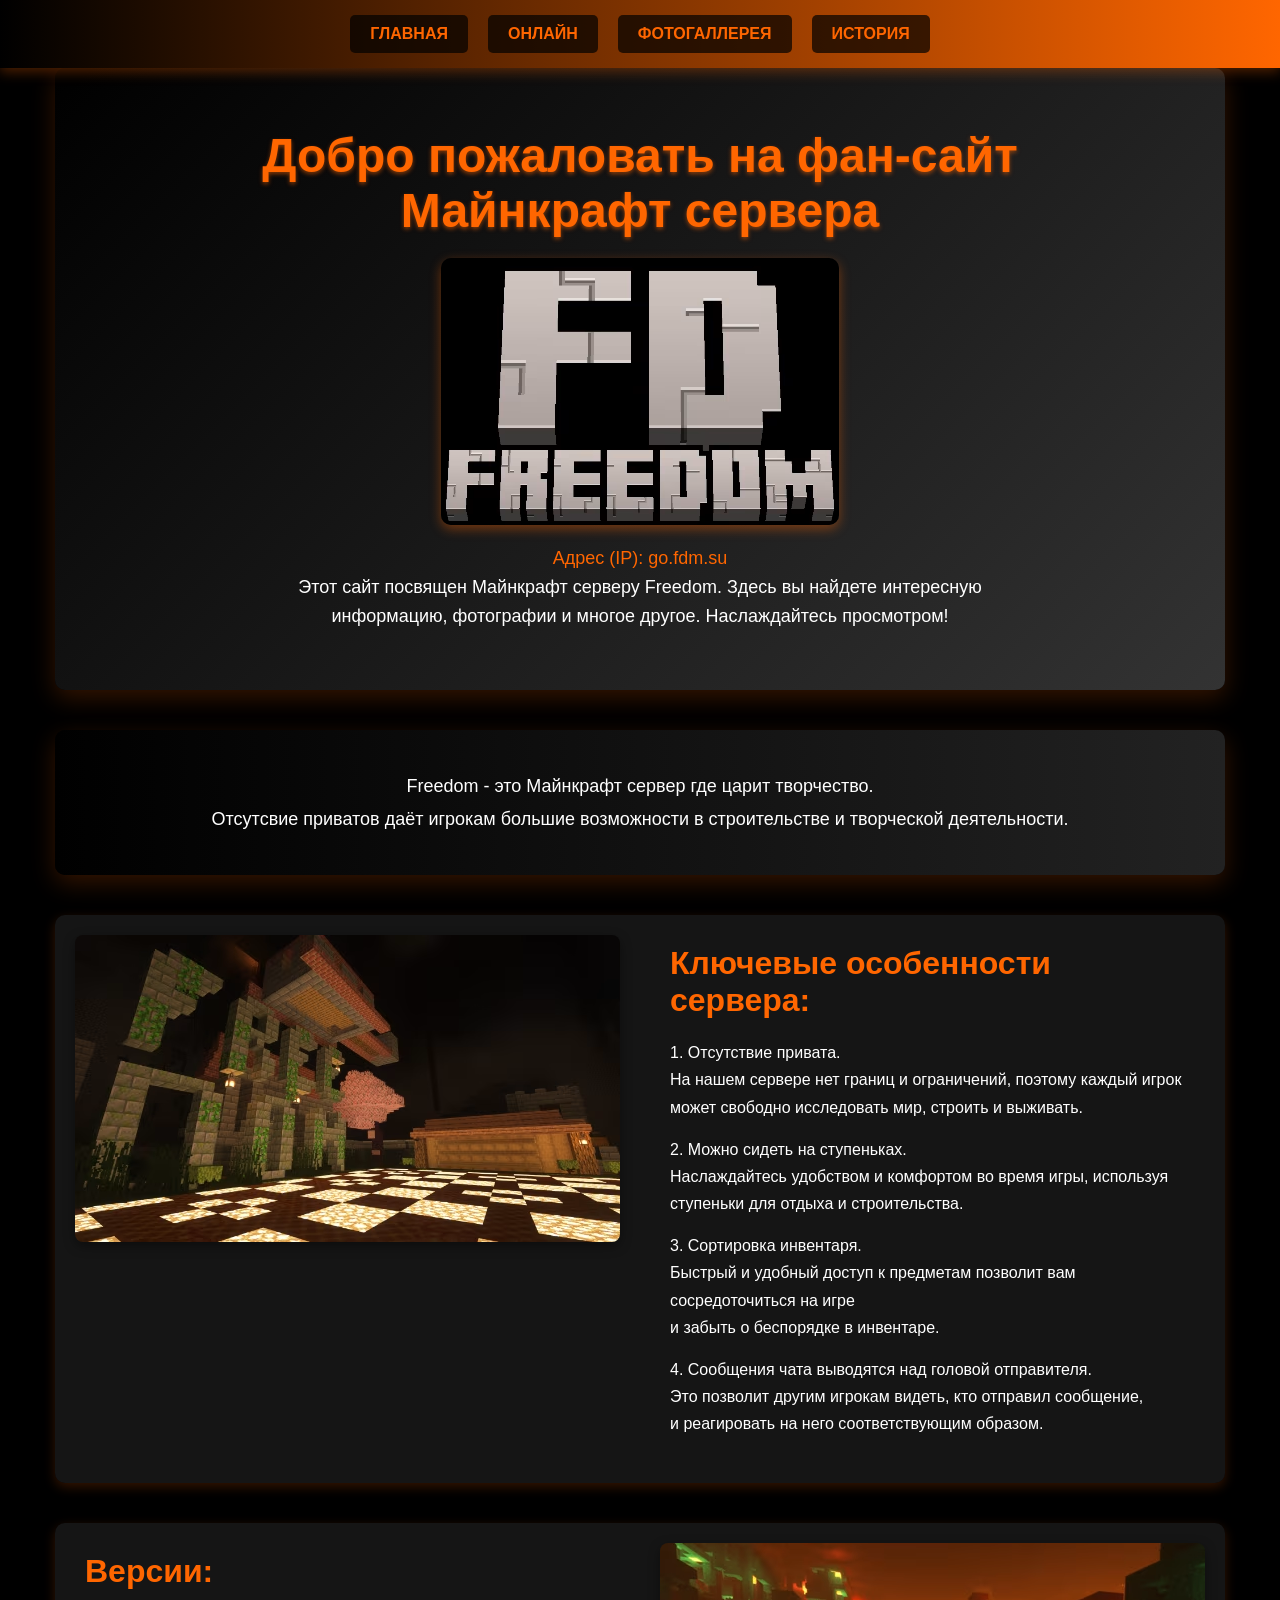
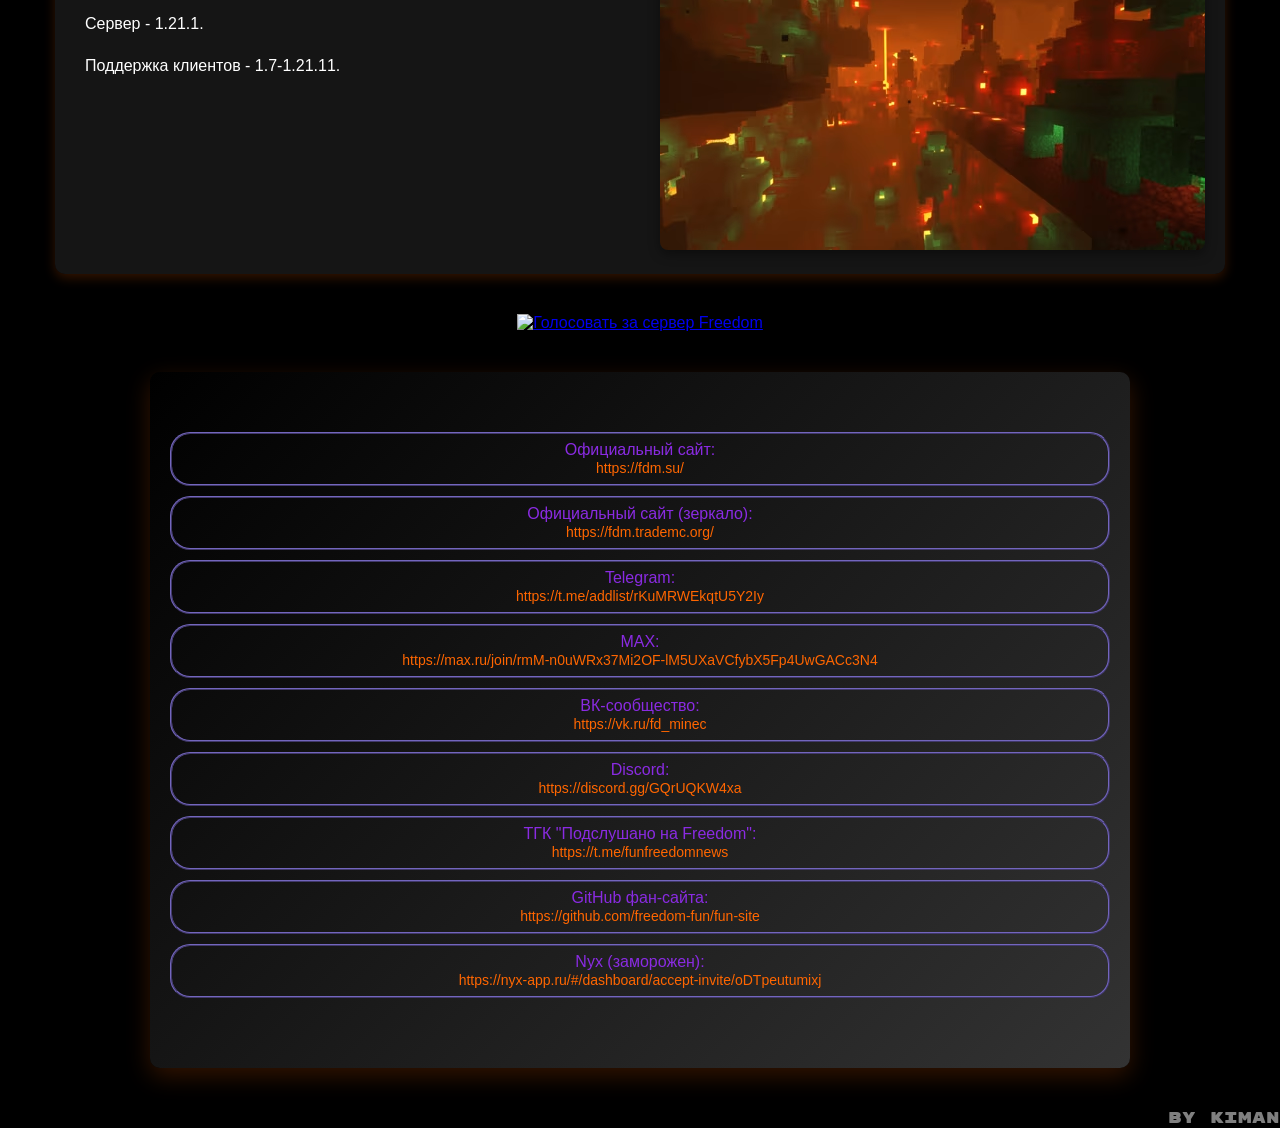
==== index.html @ aa89251a "stash - Устранение задержки загрузки ресурсов для улучшения LCP." ====
<!DOCTYPE html>
<html lang="ru">
<head>
    <meta charset="UTF-8">
    <meta name="viewport" content="width=device-width, initial-scale=1.0">
    <title>Главная</title>
    <link rel="icon" href="photo.ico" type="image/x-icon" width="144" height="256">
    <link rel="preload" href="css/main.css" as="style" onload="this.rel = 'stylesheet'">
    <style>
        * {
            margin: 0;
            padding: 0;
            box-sizing: border-box;
            font-family: 'Arial', sans-serif;
        }
        body {
            background-color: #000;
            color: #fff;
            -ms-user-select: none; 
            -moz-user-select: none; 
            -webkit-user-select: none; 
            user-select: none; 
        }
        .navbar {
            background: linear-gradient(90deg, #000, #ff6600);
            padding: 15px 0;
            position: sticky;
            top: 0;
            z-index: 100;
            box-shadow: 0 4px 12px rgba(255, 102, 0, 0.3);
        }
        .nav-container {
            display: flex;
            justify-content: center;
            max-width: 1200px;
            margin: 0 auto;
            text-decoration: none;
            flex-wrap: wrap;
        }
        .nav-btn {
            background: rgba(0, 0, 0, 0.7);
            color: #ff6600;
            border: none;
            padding: 10px 15px;
            margin: 5px;
            cursor: pointer;
            font-size: 16px;
            font-weight: bold;
            border-radius: 5px;
            transition: all 0.3s ease;
            text-transform: uppercase;
            text-decoration: none;
        }
        .nav-btn:hover {
            background: #ff6600;
            color: #000;
            transform: translateY(-3px);
            box-shadow: 0 6px 12px rgba(255, 102, 0, 0.4);
            text-decoration: none;
        }
        .hero {
            text-align: center;
            padding: 30px 15px;
            background: linear-gradient(135deg, #000, #333);
            margin-bottom: 20px;
            border-radius: 10px;
            box-shadow: 0 8px 24px rgba(255, 102, 0, 0.2);
        }
        .hero h1 {
            font-size: 28px;
            margin-bottom: 15px;
            color: #ff6600;
            text-shadow: 0 2px 4px rgba(255, 102, 0, 0.5);
        }
        .hero img {
            max-width: 100%;
            height: auto;
            border-radius: 10px;
            margin-bottom: 15px;
            box-shadow: 0 4px 12px rgba(255, 102, 0, 0.4);
        }
        .hero p {
            font-size: 16px;
            max-width: 800px;
            margin: 0 auto;
            line-height: 1.5;
        }
        .content-block {
            display: grid;
            margin: 20px 0;
            background: rgba(30, 30, 30, 0.7);
            border-radius: 10px;
            overflow: hidden;
            box-shadow: 0 4px 12px rgba(255, 102, 0, 0.2);
            transition: transform 0.3s ease;
        }
        .content-block:hover {
            transform: translateY(-5px);
        }
        .text-block {
            padding: 20px;
            order: 1;
        }
        .text-block h2 {
            font-size: 24px;
            margin-bottom: 15px;
            color: #ff6600;
        }
        .text-block p {
            font-size: 14px;
            line-height: 1.6;
            margin-bottom: 10px;
        }
        .image-block {
            padding: 15px;
            order: 2;
        }
        .image-block img {
            width: 100%;
            height: auto;
            border-radius: 8px;
            box-shadow: 0 4px 12px rgba(0, 0, 0, 0.4);
        }
        .full-text {
            background: linear-gradient(90deg, #000, #222);
            padding: 20px;
            margin: 20px 0;
            border-radius: 10px;
            box-shadow: 0 8px 24px rgba(255, 102, 0, 0.2);
        }
        .full-text p {
            font-size: 16px;
            line-height: 1.6;
            text-align: center;
            max-width: 900px;
            margin: 0 auto;
        }
        .container {
            max-width: 1200px;
            margin: 0 auto;
            padding: 0 15px;
        }
        .footer {
            text-align: center;
            padding: 30px 15px;
            background: linear-gradient(135deg, #000, #333);
            margin: 20px 15px;
            border-radius: 10px;
            box-shadow: 0 8px 24px rgba(255, 102, 0, 0.2);
        }
        .ssilka {
            text-decoration: none;
            color: #ff6600;
            font-size: 14px;
            word-break: break-all;
        }
        .footer p {
            color: #ff6600;
            margin-bottom: 10px;
        }
        .sig {
            color: #ff6600;
            margin-bottom: 15px;
            font-size: 24px;
            -ms-user-select: all; 
            -moz-user-select: all; 
            -webkit-user-select: all; 
            user-select: all; 
        }
        .vote-buttons {
            display: flex;
            flex-direction: column;
            align-items: center;
            margin-bottom: 20px;
        }
        .vote-buttons a {
            margin: 10px 0;
        }

        /* Десктопные стили */
        @media (min-width: 768px) {
            .nav-container {
                flex-wrap: nowrap;
            }
            .nav-btn {
                padding: 10px 20px;
                margin: 0 10px;
            }
            .hero {
                padding: 60px 20px;
                margin-bottom: 40px;
            }
            .hero h1 {
                font-size: 48px;
                margin-bottom: 20px;
            }
            .hero p {
                font-size: 18px;
                line-height: 1.6;
            }
            .content-block {
                grid-template-columns: repeat(2, 1fr);
                margin: 40px 0;
            }
            .text-block {
                padding: 30px;
                order: 0;
            }
            .text-block h2 {
                font-size: 32px;
                margin-bottom: 20px;
            }
            .text-block p {
                font-size: 16px;
                line-height: 1.7;
                margin-bottom: 15px;
            }
            .image-block {
                padding: 20px;
                order: 0;
            }
            .full-text {
                padding: 40px;
                margin: 40px 0;
            }
            .full-text p {
                font-size: 18px;
                line-height: 1.8;
            }
            .footer {
                padding: 60px 20px;
                margin: 40px 150px;
            }
            .sig {
                font-size: 50px;
                margin-bottom: 25px;
            }
            .vote-buttons {
                flex-direction: row;
                justify-content: center;
            }
            .vote-buttons a {
                margin: 0 15px;
            } 
        }
        .silk {
            border: ridge, 2px,#7366bd;
            border-radius: 20px;
            padding: 7px
        }
        .meow {
            text-align: center;
            color: #8A2BE2;
        }
    </style>
</head>
<body>
    <div class="navbar">
        <div class="nav-container">
            <a href="index.html" class="nav-btn active">Главная</a>
            <a href="online.html" class="nav-btn">Онлайн</a>
            <a href="gallery.html" class="nav-btn">Фотогаллерея</a>
            </br><a href="history.html" class="nav-btn">История</a>
        </div>
    </div>

    <div class="container">
        <section class="hero">
            <h1>Добро пожаловать на фан-сайт <br>Майнкрафт сервера </h1>
            <img src="freedom.avif" alt="Главное изображение" height="267" width="398" fetchpriority="high">
            <p class="sig">Адрес (IP): go.fdm.su</p>
            <p>Этот сайт посвящен Майнкрафт серверу Freedom. Здесь вы найдете интересную информацию, фотографии и многое другое. Наслаждайтесь просмотром!</p>
        </section>

        <section class="full-text">
            <p>Freedom - это Майнкрафт сервер где царит творчество. <br>Отсутсвие приватов даёт игрокам большие возможности в строительстве и творческой деятельности.</p>
        </section>

        <div class="content-block">
            <div class="image-block">
                <img src="spawn.avif" height="500" width="450" alt="Изображение 1">
            </div>
            <div class="text-block">
                <h2>Ключевые особенности сервера:</h2>
                <p>1. Отсутствие привата.<br>На нашем сервере нет границ и ограничений, поэтому каждый игрок <br>может свободно исследовать мир, строить и выживать.</p>
                <p>2. Можно сидеть на ступеньках.<br> Наслаждайтесь удобством и комфортом во время игры, используя <br>ступеньки для отдыха и строительства.</p>
                <p>3. Сортировка инвентаря.<br> Быстрый и удобный доступ к предметам позволит вам сосредоточиться на игре <br> и забыть о беспорядке в инвентаре.</p>
                <p>4. Сообщения чата выводятся над головой отправителя. <br> Это позволит другим игрокам видеть, кто отправил сообщение,<br> и реагировать на него соответствующим образом.</p>
            </div>
        </div>

        <div class="content-block">
            <div class="text-block">
                <h2>Версии:</h2>
                <p>Сервер - 1.21.1.</p>
                <p>Поддержка клиентов - 1.7-1.21.11.</p>
            </div>
            <div class="image-block">
                <img src="ad.avif" height="500" width="450" alt="Изображение 2" fetchpriority="low">
            </div>
        </div>
    </div>
    
    <div class="vote-buttons">
        <a href="https://misterlauncher.org/vote/89695/" target="_blank">
            <img src="//misterlauncher.org/images/widgets/vote.png" alt="Голосовать за сервер Freedom" title="Голосовать за сервер Freedom" width="200" height="60" fetchpriority="low">
        </a>
    </div>
    
    <div class="footer">
        <p class="silk">
            <span class="meow">Официальный сайт:</span></br>
            <a href="https://fdm.su/" class="ssilka">https://fdm.su/</a>
        </p>
        <p class="silk">
            <span class="meow">Официальный сайт (зеркало):</span></br>
            <a href="https://fdm.trademc.org/" class="ssilka">https://fdm.trademc.org/</a>
        </p>
        <p class="silk">
            <span class="meow">Telegram:</span></br>
            <a href="https://t.me/addlist/rKuMRWEkqtU5Y2Iy" class="ssilka">https://t.me/addlist/rKuMRWEkqtU5Y2Iy</a>
        </p>
        <p class="silk">
            <span class="meow">MAX:</span></br>
            <a href="https://max.ru/join/rmM-n0uWRx37Mi2OF-lM5UXaVCfybX5Fp4UwGACc3N4" class="ssilka">https://max.ru/join/rmM-n0uWRx37Mi2OF-lM5UXaVCfybX5Fp4UwGACc3N4</a>
        </p>
        <p class="silk">
            <span class="meow">ВК-сообщество:</span></br>
            <a class="ssilka" href="https://vk.ru/fd_minec">https://vk.ru/fd_minec</a>
        </p>
        <p class="silk">
            <span class="meow">Discord:</span></br>
            <a href="https://discord.gg/GQrUQKW4xa" class="ssilka">https://discord.gg/GQrUQKW4xa</a>
        </p>
        <p class="silk">
            <span class="meow">ТГК "Подслушано на Freedom":</span></br>
           <a href="https://t.me/funfreedomnews" class="ssilka">https://t.me/funfreedomnews</a>
        </p>
        <p class="silk">
            <span class="meow">GitHub фан-сайта:</span></br>
            <a href="https://github.com/freedom-fun/fun-site" class="ssilka">https://github.com/freedom-fun/fun-site</a>
        </p>
        <p class="silk">
            <span class="meow">Nyx (заморожен):</span></br>
            <a href="https://nyx-app.ru/#/dashboard/accept-invite/oDTpeutumixj" class="ssilka">https://nyx-app.ru/#/dashboard/accept-invite/oDTpeutumixj</a>
        </p>
    </div>
    <p style="text-align: right; font-family: 'Rubik Mono One', monospace; color: grey">by kiman</p>
</body>
</html>
---- css/main.css ----
@font-face {
	font-family: 'Rubik Mono One';
	src: url(../fonts/RubikMonoOne-Regular.woff2);
	font-display: swap;
}
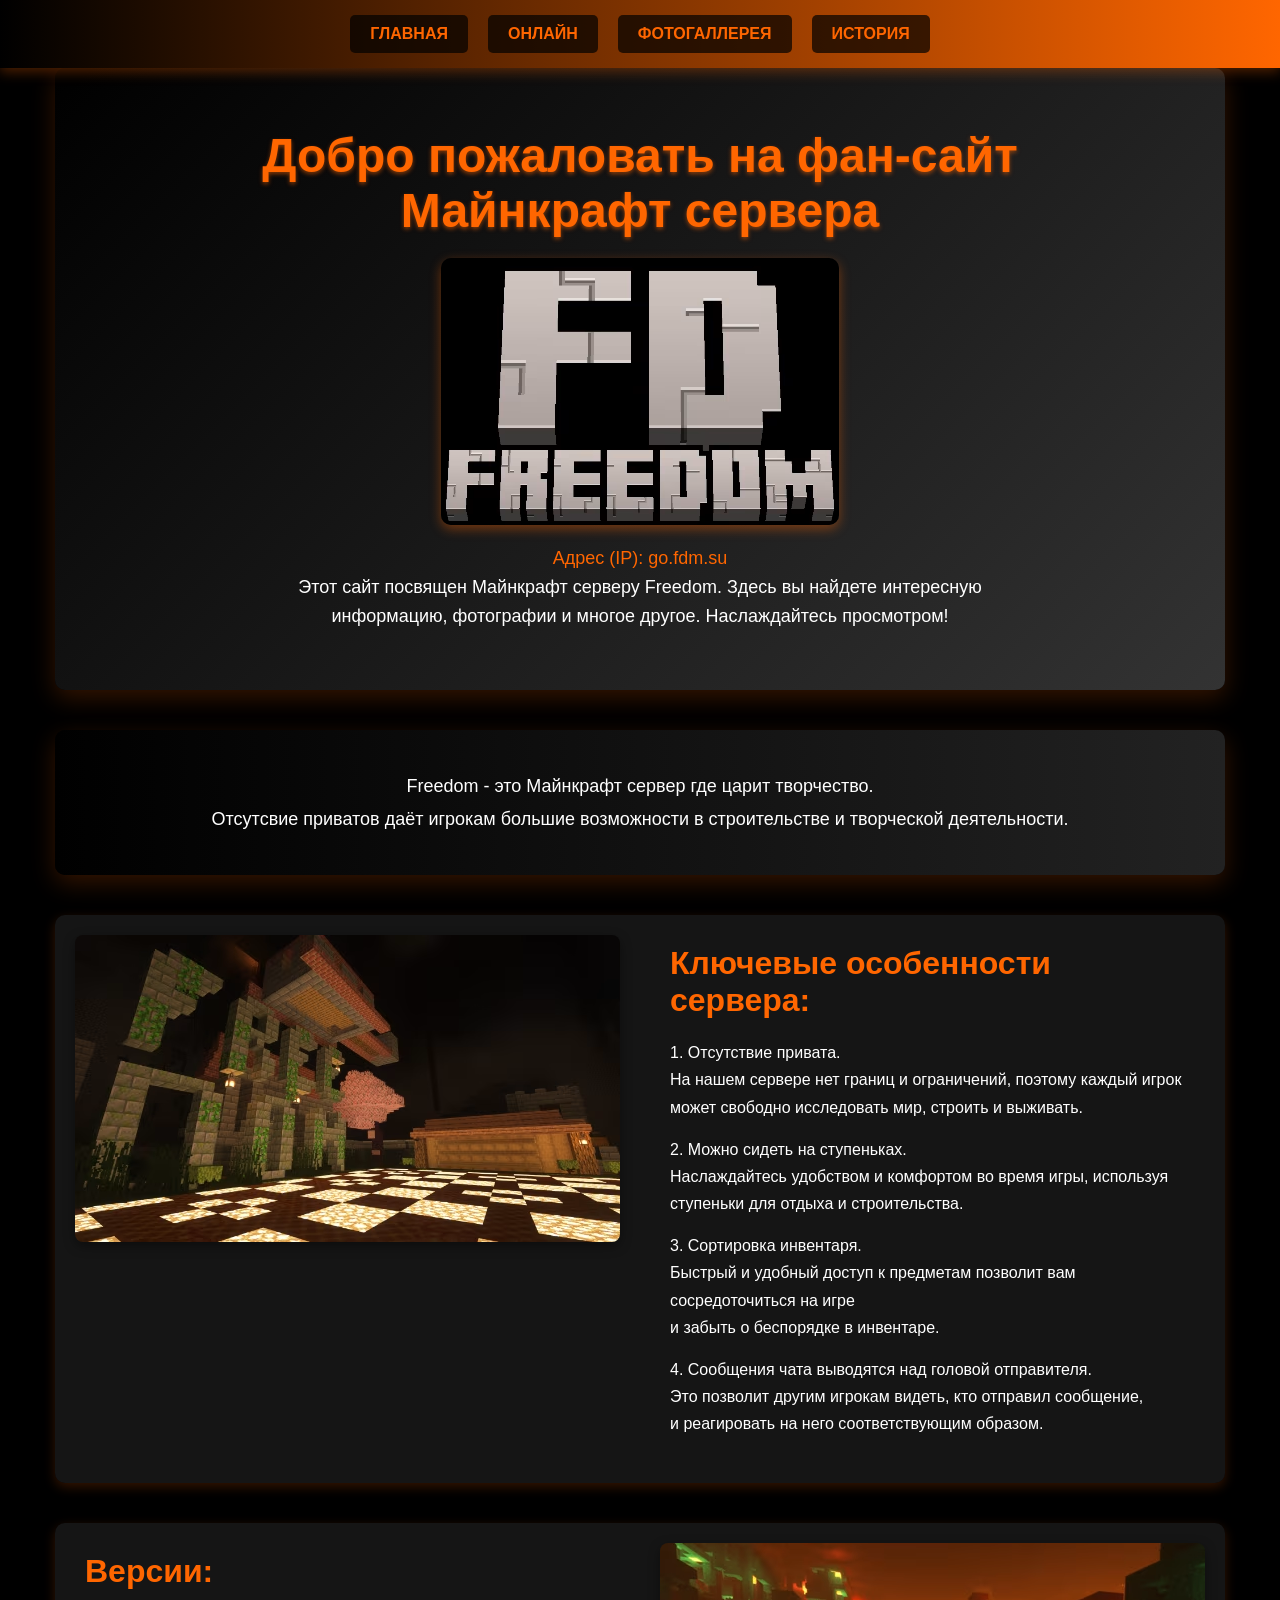
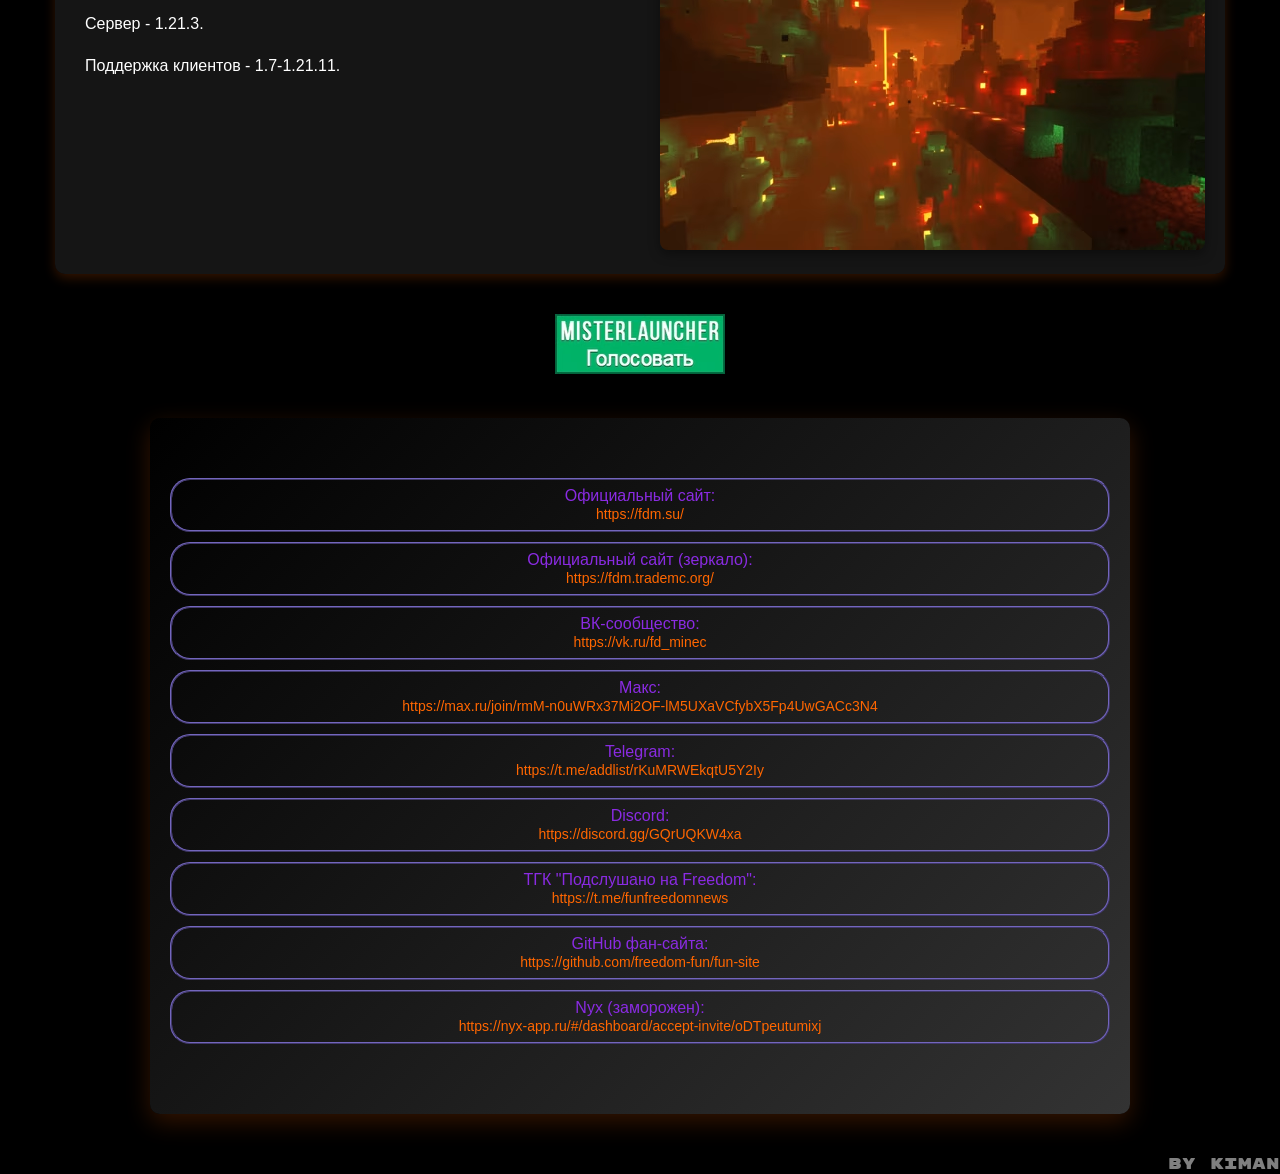
==== commit f2181cec: "stash - Оптимизация древа сетевых зависимостей." ====
--- a/index.html
+++ b/index.html
@@ -292,7 +292,7 @@
         <div class="content-block">
             <div class="text-block">
                 <h2>Версии:</h2>
-                <p>Сервер - 1.21.1.</p>
+                <p>Сервер - 1.21.3.</p>
                 <p>Поддержка клиентов - 1.7-1.21.11.</p>
             </div>
             <div class="image-block">
@@ -303,7 +303,7 @@
     
     <div class="vote-buttons">
         <a href="https://misterlauncher.org/vote/89695/" target="_blank">
-            <img src="//misterlauncher.org/images/widgets/vote.png" alt="Голосовать за сервер Freedom" title="Голосовать за сервер Freedom" width="200" height="60" fetchpriority="low">
+            <img src="img/vote.avif" alt="Голосовать за сервер Freedom" title="Голосовать за сервер Freedom" width="170" height="60" fetchpriority="low">
         </a>
     </div>
     
@@ -317,16 +317,16 @@
             <a href="https://fdm.trademc.org/" class="ssilka">https://fdm.trademc.org/</a>
         </p>
         <p class="silk">
+            <span class="meow">ВК-сообщество:</span></br>
+            <a class="ssilka" href="https://vk.ru/fd_minec">https://vk.ru/fd_minec</a>
+        </p>
+        <p class="silk">
+            <span class="meow">Макс:</span></br>
+            <a href="https://max.ru/join/rmM-n0uWRx37Mi2OF-lM5UXaVCfybX5Fp4UwGACc3N4" class="ssilka">https://max.ru/join/rmM-n0uWRx37Mi2OF-lM5UXaVCfybX5Fp4UwGACc3N4</a>
+        </p>
+        <p class="silk">
             <span class="meow">Telegram:</span></br>
             <a href="https://t.me/addlist/rKuMRWEkqtU5Y2Iy" class="ssilka">https://t.me/addlist/rKuMRWEkqtU5Y2Iy</a>
-        </p>
-        <p class="silk">
-            <span class="meow">MAX:</span></br>
-            <a href="https://max.ru/join/rmM-n0uWRx37Mi2OF-lM5UXaVCfybX5Fp4UwGACc3N4" class="ssilka">https://max.ru/join/rmM-n0uWRx37Mi2OF-lM5UXaVCfybX5Fp4UwGACc3N4</a>
-        </p>
-        <p class="silk">
-            <span class="meow">ВК-сообщество:</span></br>
-            <a class="ssilka" href="https://vk.ru/fd_minec">https://vk.ru/fd_minec</a>
         </p>
         <p class="silk">
             <span class="meow">Discord:</span></br>
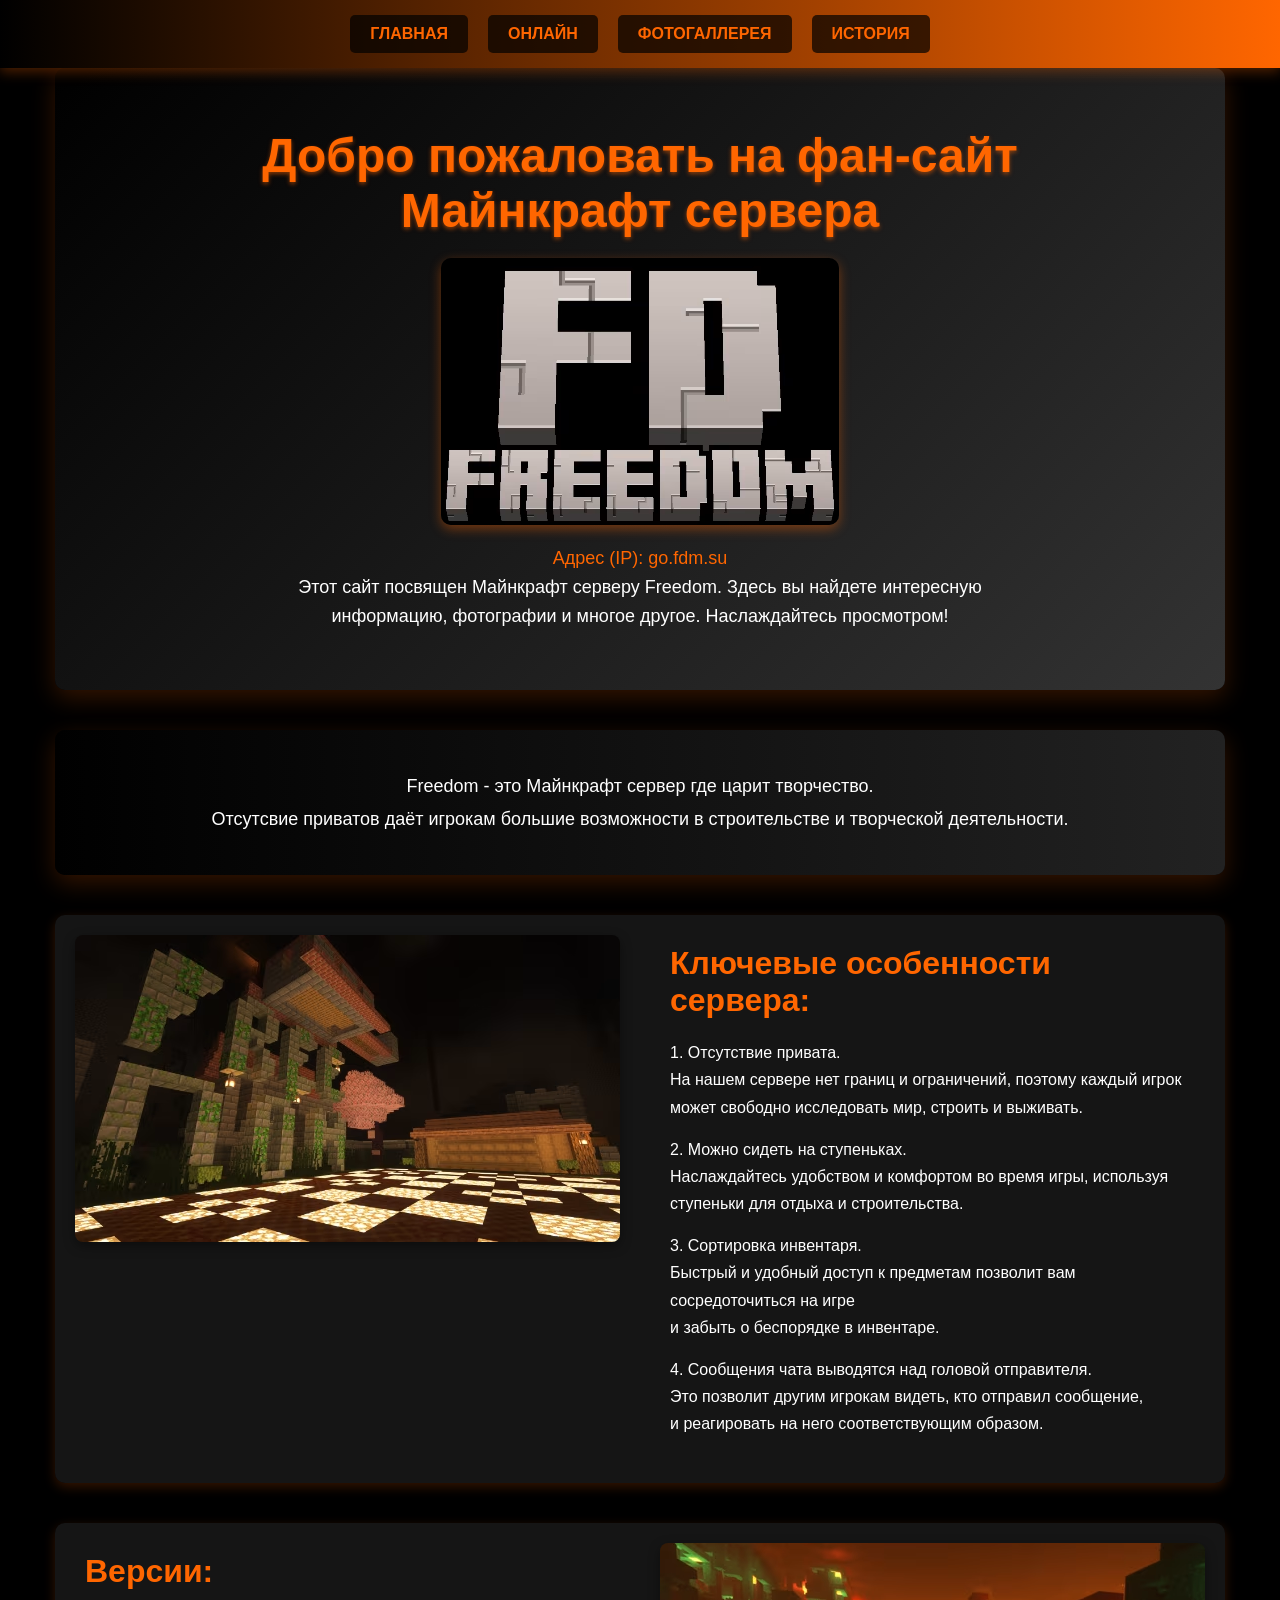
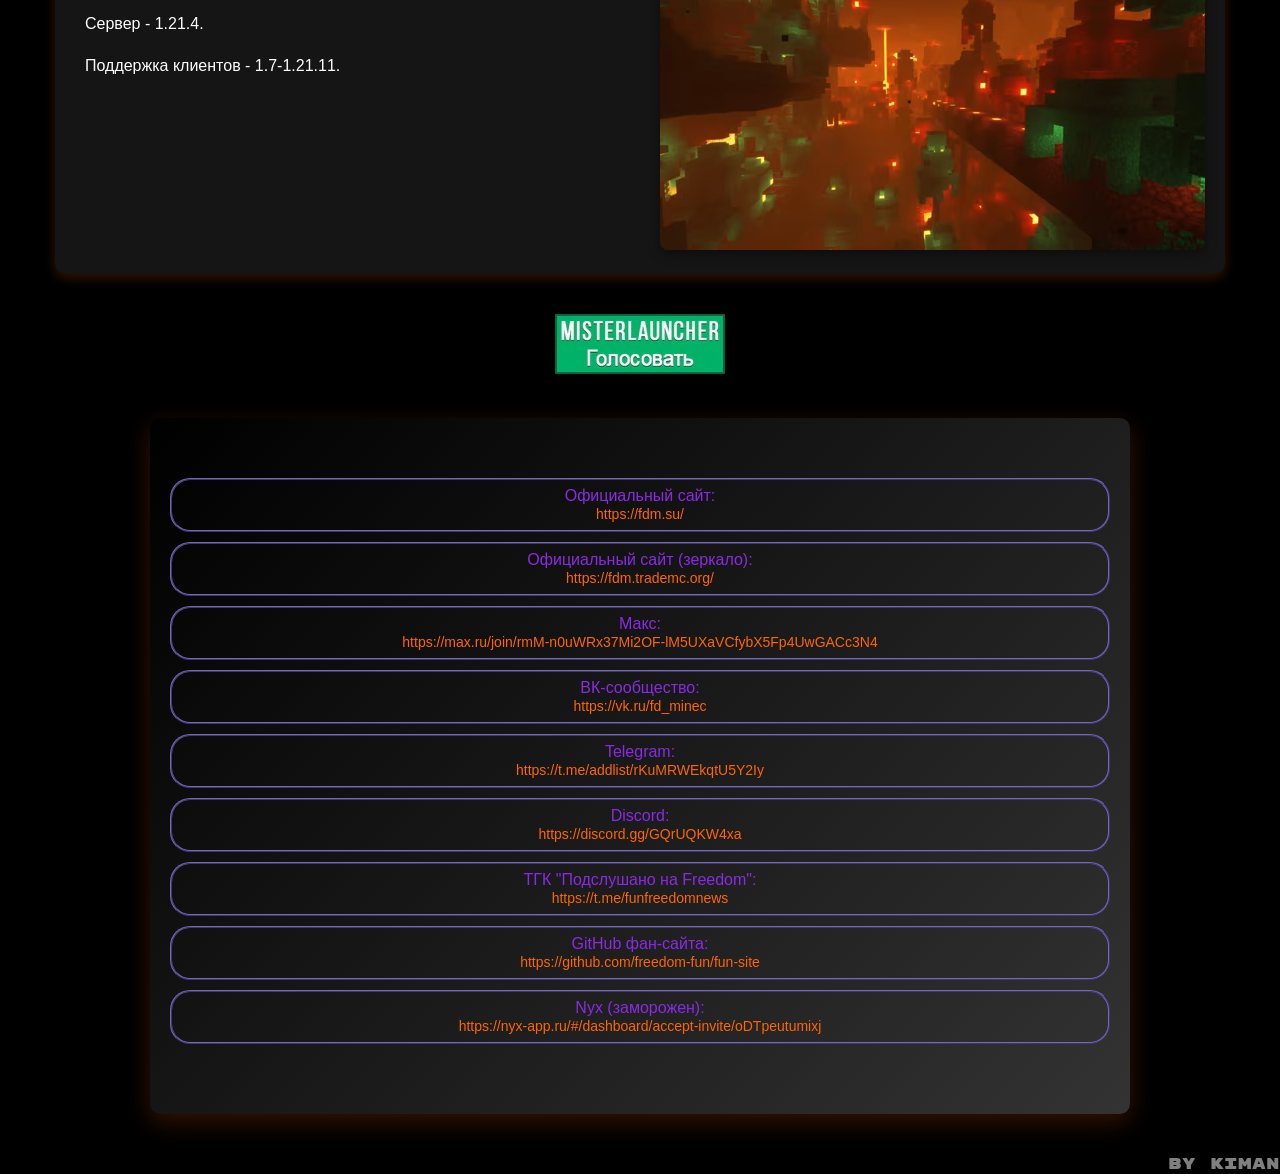
==== commit de768327: "stash - Приватизирует JavaScript от MisterLauncher и оптимизирует работу с ним." ====
--- a/index.html
+++ b/index.html
@@ -292,7 +292,7 @@
         <div class="content-block">
             <div class="text-block">
                 <h2>Версии:</h2>
-                <p>Сервер - 1.21.3.</p>
+                <p>Сервер - 1.21.4.</p>
                 <p>Поддержка клиентов - 1.7-1.21.11.</p>
             </div>
             <div class="image-block">
@@ -317,12 +317,12 @@
             <a href="https://fdm.trademc.org/" class="ssilka">https://fdm.trademc.org/</a>
         </p>
         <p class="silk">
+            <span class="meow">Макс:</span></br>
+            <a href="https://max.ru/join/rmM-n0uWRx37Mi2OF-lM5UXaVCfybX5Fp4UwGACc3N4" class="ssilka">https://max.ru/join/rmM-n0uWRx37Mi2OF-lM5UXaVCfybX5Fp4UwGACc3N4</a>
+        </p>
+        <p class="silk">
             <span class="meow">ВК-сообщество:</span></br>
             <a class="ssilka" href="https://vk.ru/fd_minec">https://vk.ru/fd_minec</a>
-        </p>
-        <p class="silk">
-            <span class="meow">Макс:</span></br>
-            <a href="https://max.ru/join/rmM-n0uWRx37Mi2OF-lM5UXaVCfybX5Fp4UwGACc3N4" class="ssilka">https://max.ru/join/rmM-n0uWRx37Mi2OF-lM5UXaVCfybX5Fp4UwGACc3N4</a>
         </p>
         <p class="silk">
             <span class="meow">Telegram:</span></br>
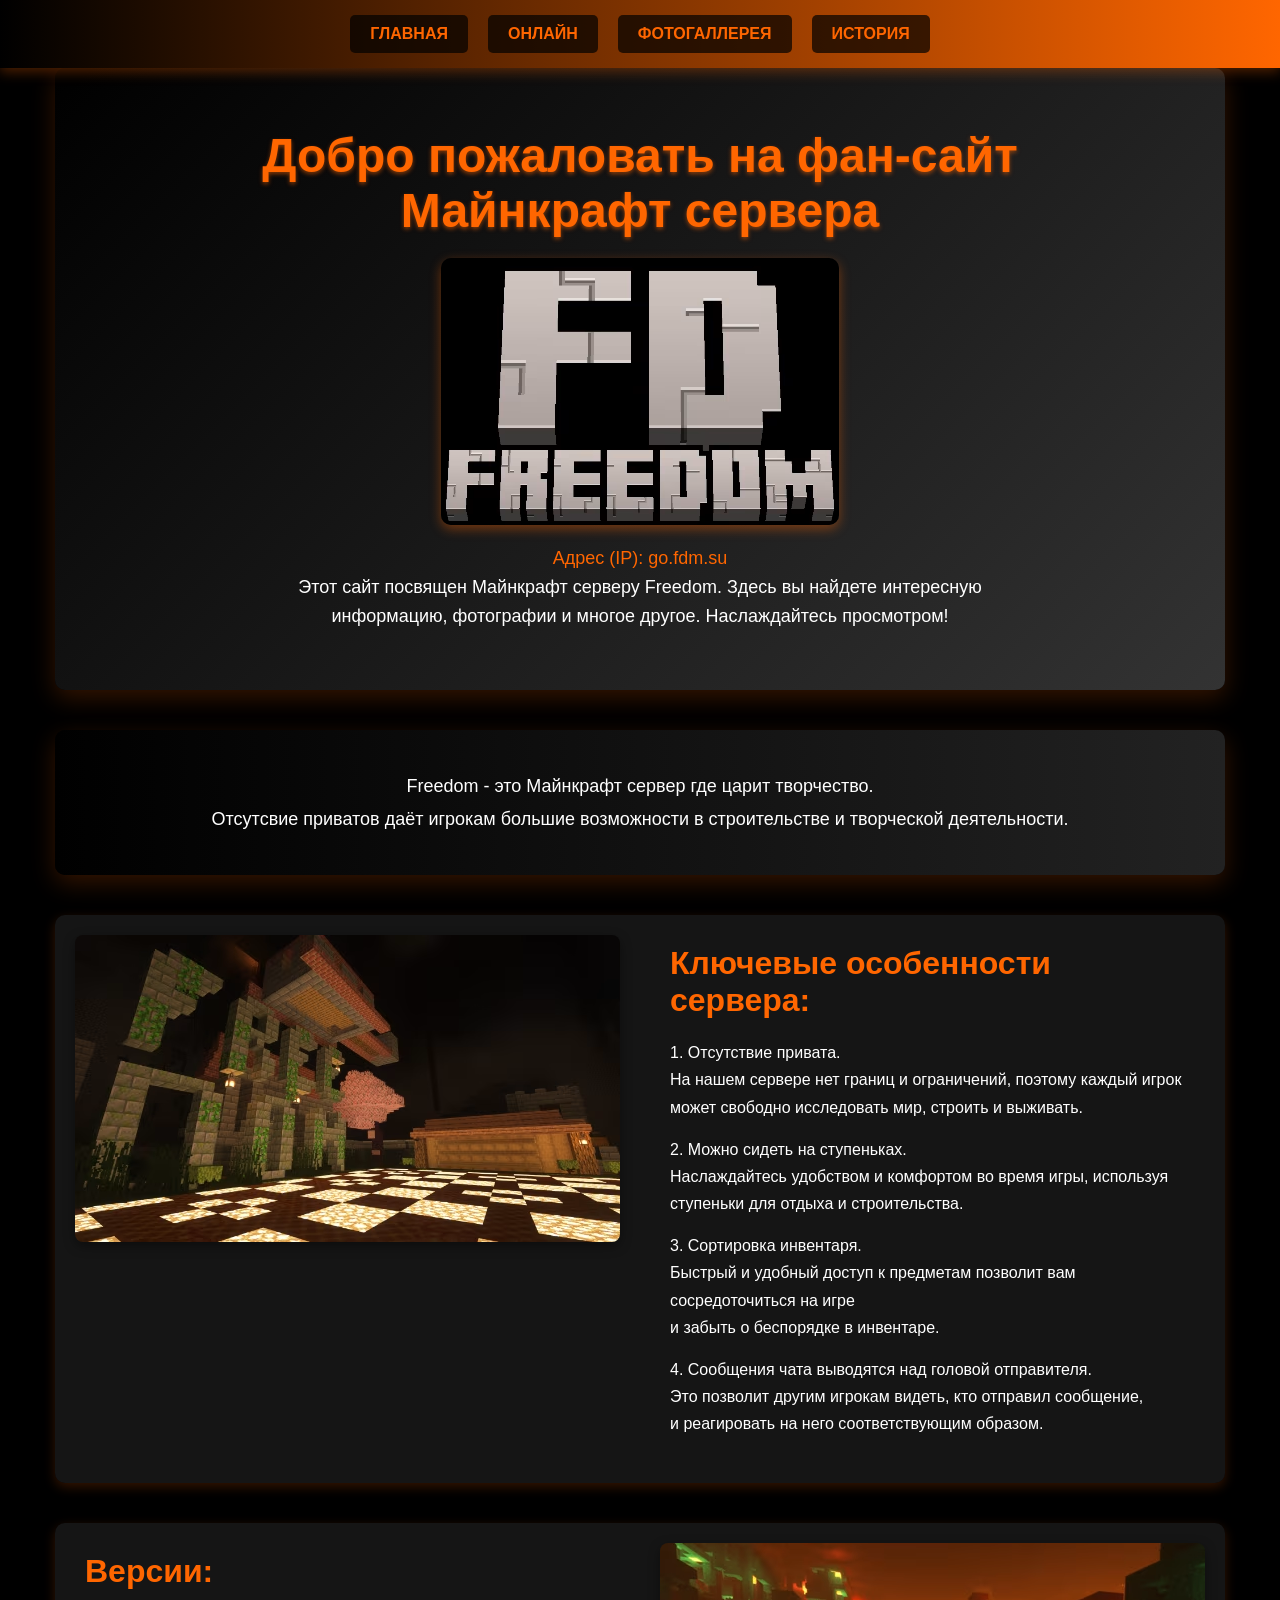
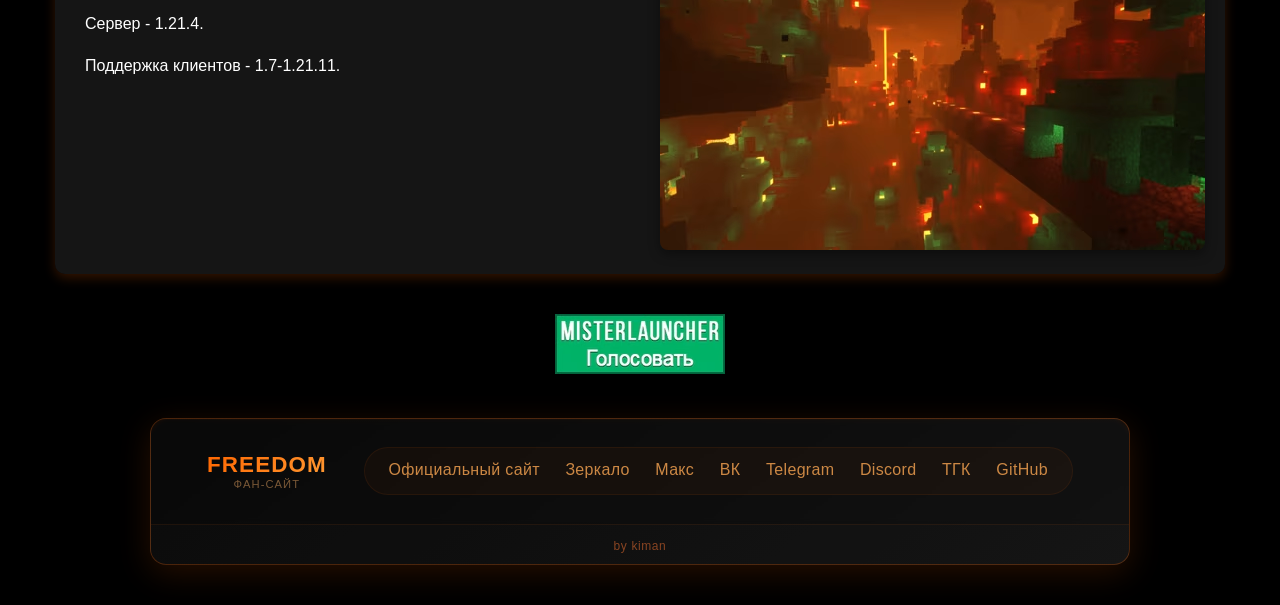
==== commit e6b287e2: "изменил подвал." ====
--- a/index.html
+++ b/index.html
@@ -142,21 +142,116 @@
         }
         .footer {
             text-align: center;
-            padding: 30px 15px;
-            background: linear-gradient(135deg, #000, #333);
+            padding: 0;
             margin: 20px 15px;
-            border-radius: 10px;
-            box-shadow: 0 8px 24px rgba(255, 102, 0, 0.2);
-        }
-        .ssilka {
+            border-radius: 16px;
+            background: linear-gradient(145deg, #0d0d0d, #1a1a1a);
+            border: 1px solid rgba(255, 102, 0, 0.25);
+            box-shadow: 0 8px 32px rgba(255, 102, 0, 0.15), inset 0 1px 0 rgba(255, 102, 0, 0.1);
+            overflow: hidden;
+        }
+        .footer-inner {
+            display: flex;
+            flex-wrap: wrap;
+            justify-content: center;
+            align-items: center;
+            gap: 0.8rem 1.8rem;
+            padding: 1.8rem 2rem;
+            background: rgba(0, 0, 0, 0.3);
+            backdrop-filter: blur(2px);
+        }
+        .footer-brand {
+            display: flex;
+            flex-direction: column;
+            align-items: center;
+            margin-right: 0.5rem;
+        }
+        .footer-brand .brand-name {
+            font-size: 1.4rem;
+            font-weight: 700;
+            background: linear-gradient(135deg, #ff6600, #ff9933);
+            -webkit-background-clip: text;
+            background-clip: text;
+            -webkit-text-fill-color: transparent;
+            letter-spacing: 0.05em;
+        }
+        .footer-brand .brand-sub {
+            font-size: 0.7rem;
+            color: #aa7a4a;
+            letter-spacing: 0.1em;
+            text-transform: uppercase;
+            opacity: 0.7;
+        }
+        .footer-nav {
+            display: flex;
+            flex-wrap: wrap;
+            justify-content: center;
+            align-items: center;
+            gap: 0.5rem 1.4rem;
+            padding: 0.5rem 1.4rem;
+            background: rgba(255, 102, 0, 0.04);
+            border-radius: 50px;
+            border: 1px solid rgba(255, 102, 0, 0.08);
+        }
+        .footer-nav a {
+            color: #cc8844;
             text-decoration: none;
-            color: #ff6600;
-            font-size: 14px;
-            word-break: break-all;
-        }
-        .footer p {
-            color: #ff6600;
-            margin-bottom: 10px;
+            font-size: 1rem;
+            font-weight: 500;
+            padding: 0.3rem 0.1rem;
+            border-bottom: 2px solid transparent;
+            transition: all 0.25s ease;
+            white-space: nowrap;
+            letter-spacing: 0.02em;
+        }
+        .footer-nav a:hover {
+            color: #ff9933;
+            border-bottom-color: #ff6600;
+            transform: translateY(-1px);
+            text-shadow: 0 0 12px rgba(255, 102, 0, 0.2);
+        }
+        .footer-copy {
+            text-align: center;
+            padding: 0.9rem 1rem 0.7rem;
+            border-top: 1px solid rgba(255, 102, 0, 0.08);
+            font-size: 0.75rem;
+            color: #663311;
+            letter-spacing: 0.05em;
+            background: rgba(0, 0, 0, 0.2);
+        }
+        .footer-copy span {
+            color: #884422;
+        }
+        @media (max-width: 700px) {
+            .footer-inner {
+                flex-direction: column;
+                gap: 0.8rem;
+                padding: 1.2rem 1rem;
+            }
+            .footer-brand {
+                margin-right: 0;
+            }
+            .footer-nav {
+                flex-wrap: wrap;
+                justify-content: center;
+                gap: 0.4rem 1rem;
+                padding: 0.5rem 1rem;
+                border-radius: 30px;
+                width: 100%;
+            }
+            .footer-nav a {
+                font-size: 0.9rem;
+                white-space: nowrap;
+            }
+            .footer-copy {
+                font-size: 0.65rem;
+                padding: 0.6rem 0.5rem 0.5rem;
+            }
+        }
+        @media (max-width: 450px) {
+            .footer-nav a {
+                font-size: 0.8rem;
+            }
         }
         .sig {
             color: #ff6600;
@@ -176,8 +271,6 @@
         .vote-buttons a {
             margin: 10px 0;
         }
-
-        /* Десктопные стили */
         @media (min-width: 768px) {
             .nav-container {
                 flex-wrap: nowrap;
@@ -228,7 +321,6 @@
                 line-height: 1.8;
             }
             .footer {
-                padding: 60px 20px;
                 margin: 40px 150px;
             }
             .sig {
@@ -244,13 +336,11 @@
             } 
         }
         .silk {
-            border: ridge, 2px,#7366bd;
-            border-radius: 20px;
-            padding: 7px
+            display: none;
         }
         .meow {
             text-align: center;
-            color: #8A2BE2;
+            color: #7366bd;
         }
     </style>
 </head>
@@ -307,44 +397,28 @@
         </a>
     </div>
     
-    <div class="footer">
-        <p class="silk">
-            <span class="meow">Официальный сайт:</span></br>
-            <a href="https://fdm.su/" class="ssilka">https://fdm.su/</a>
-        </p>
-        <p class="silk">
-            <span class="meow">Официальный сайт (зеркало):</span></br>
-            <a href="https://fdm.trademc.org/" class="ssilka">https://fdm.trademc.org/</a>
-        </p>
-        <p class="silk">
-            <span class="meow">Макс:</span></br>
-            <a href="https://max.ru/join/rmM-n0uWRx37Mi2OF-lM5UXaVCfybX5Fp4UwGACc3N4" class="ssilka">https://max.ru/join/rmM-n0uWRx37Mi2OF-lM5UXaVCfybX5Fp4UwGACc3N4</a>
-        </p>
-        <p class="silk">
-            <span class="meow">ВК-сообщество:</span></br>
-            <a class="ssilka" href="https://vk.ru/fd_minec">https://vk.ru/fd_minec</a>
-        </p>
-        <p class="silk">
-            <span class="meow">Telegram:</span></br>
-            <a href="https://t.me/addlist/rKuMRWEkqtU5Y2Iy" class="ssilka">https://t.me/addlist/rKuMRWEkqtU5Y2Iy</a>
-        </p>
-        <p class="silk">
-            <span class="meow">Discord:</span></br>
-            <a href="https://discord.gg/GQrUQKW4xa" class="ssilka">https://discord.gg/GQrUQKW4xa</a>
-        </p>
-        <p class="silk">
-            <span class="meow">ТГК "Подслушано на Freedom":</span></br>
-           <a href="https://t.me/funfreedomnews" class="ssilka">https://t.me/funfreedomnews</a>
-        </p>
-        <p class="silk">
-            <span class="meow">GitHub фан-сайта:</span></br>
-            <a href="https://github.com/freedom-fun/fun-site" class="ssilka">https://github.com/freedom-fun/fun-site</a>
-        </p>
-        <p class="silk">
-            <span class="meow">Nyx (заморожен):</span></br>
-            <a href="https://nyx-app.ru/#/dashboard/accept-invite/oDTpeutumixj" class="ssilka">https://nyx-app.ru/#/dashboard/accept-invite/oDTpeutumixj</a>
-        </p>
-    </div>
-    <p style="text-align: right; font-family: 'Rubik Mono One', monospace; color: grey">by kiman</p>
+    <footer class="footer">
+        <div class="footer-inner">
+            <div class="footer-brand">
+                <span class="brand-name">FREEDOM</span>
+                <span class="brand-sub">фан-сайт</span>
+            </div>
+            
+            <nav class="footer-nav">
+                <a href="https://fdm.su/">Официальный сайт</a>
+                <a href="https://fdm.trademc.org/">Зеркало</a>
+                <a href="https://max.ru/join/rmM-n0uWRx37Mi2OF-lM5UXaVCfybX5Fp4UwGACc3N4">Макс</a>
+                <a href="https://vk.ru/fd_minec">ВК</a>
+                <a href="https://t.me/addlist/rKuMRWEkqtU5Y2Iy">Telegram</a>
+                <a href="https://discord.gg/GQrUQKW4xa">Discord</a>
+                <a href="https://t.me/funfreedomnews">ТГК</a>
+                <a href="https://github.com/freedom-fun/fun-site">GitHub</a>
+            </nav>
+        </div>
+        <div class="footer-copy">
+            <span>by kiman</span> 
+        </div>
+    </footer>
+    
 </body>
-</html>
+</html>
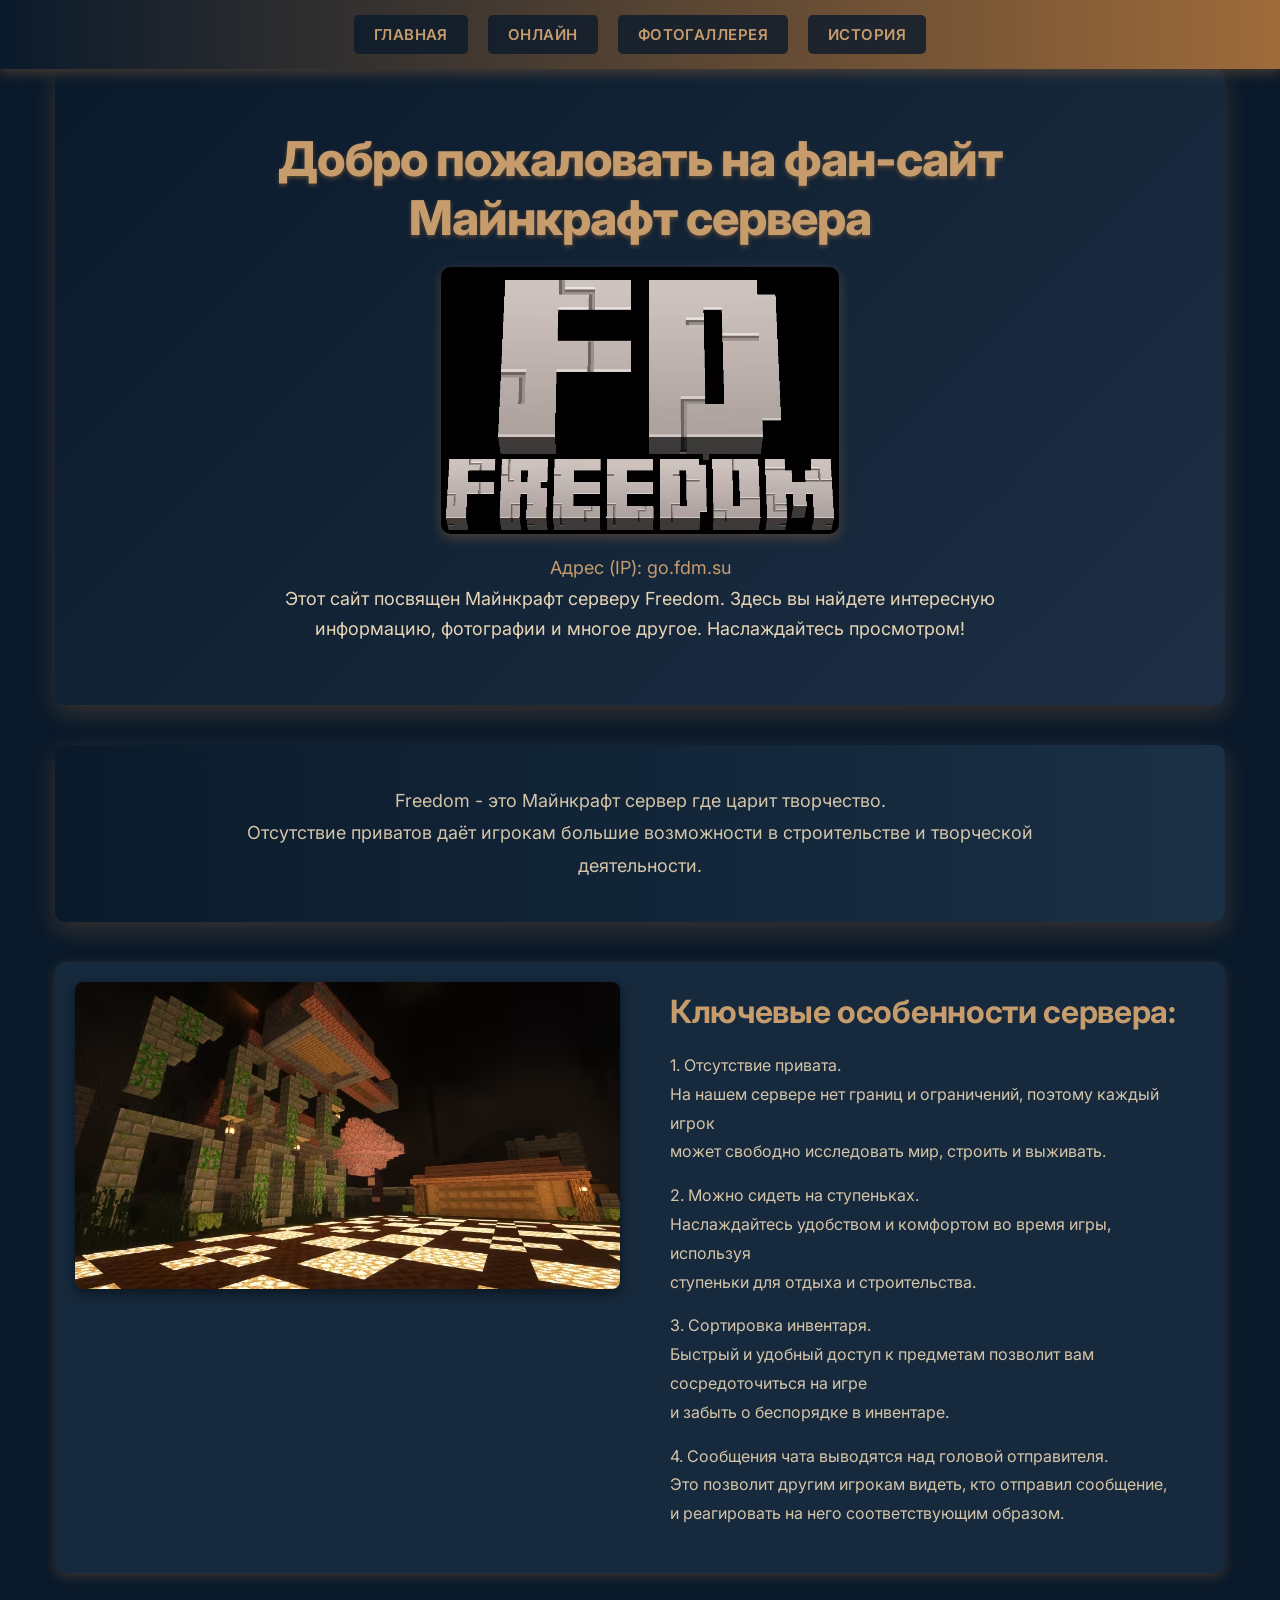
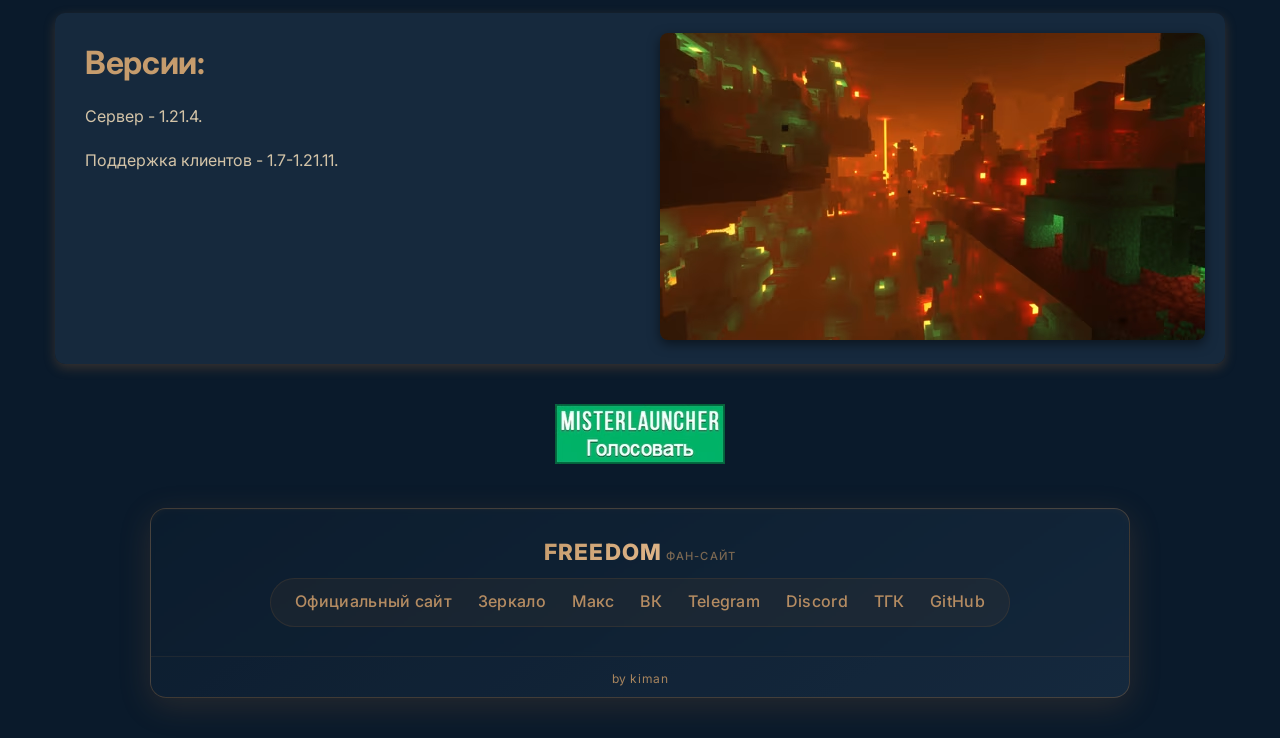
==== commit df721b32: "изменение стиля." ====
--- a/index.html
+++ b/index.html
@@ -5,29 +5,33 @@
     <meta name="viewport" content="width=device-width, initial-scale=1.0">
     <title>Главная</title>
     <link rel="icon" href="photo.ico" type="image/x-icon" width="144" height="256">
+    <link rel="preconnect" href="https://fonts.googleapis.com">
+    <link rel="preconnect" href="https://fonts.gstatic.com" crossorigin>
+    <link href="https://fonts.googleapis.com/css2?family=Inter:opsz,wght@14..32,300;14..32,400;14..32,500;14..32,600;14..32,700;14..32,800;14..32,900&display=swap" rel="stylesheet">
+    
     <link rel="preload" href="css/main.css" as="style" onload="this.rel = 'stylesheet'">
     <style>
         * {
             margin: 0;
             padding: 0;
             box-sizing: border-box;
-            font-family: 'Arial', sans-serif;
+            font-family: 'Inter', 'Arial', sans-serif;
         }
         body {
-            background-color: #000;
-            color: #fff;
+            background-color: #0a1a2b;
+            color: #e8d5b5;
             -ms-user-select: none; 
             -moz-user-select: none; 
             -webkit-user-select: none; 
             user-select: none; 
         }
         .navbar {
-            background: linear-gradient(90deg, #000, #ff6600);
+            background: linear-gradient(90deg, #0a1a2b, #9f6b3a);
             padding: 15px 0;
             position: sticky;
             top: 0;
             z-index: 100;
-            box-shadow: 0 4px 12px rgba(255, 102, 0, 0.3);
+            box-shadow: 0 4px 12px rgba(159, 107, 58, 0.4);
         }
         .nav-container {
             display: flex;
@@ -38,60 +42,64 @@
             flex-wrap: wrap;
         }
         .nav-btn {
-            background: rgba(0, 0, 0, 0.7);
-            color: #ff6600;
+            background: rgba(10, 26, 43, 0.8);
+            color: #c69c6d;
             border: none;
             padding: 10px 15px;
             margin: 5px;
             cursor: pointer;
             font-size: 16px;
-            font-weight: bold;
+            font-weight: 600;
             border-radius: 5px;
             transition: all 0.3s ease;
             text-transform: uppercase;
             text-decoration: none;
+            letter-spacing: 0.03em;
         }
         .nav-btn:hover {
-            background: #ff6600;
-            color: #000;
+            background: #9f6b3a;
+            color: #0a1a2b;
             transform: translateY(-3px);
-            box-shadow: 0 6px 12px rgba(255, 102, 0, 0.4);
+            box-shadow: 0 6px 12px rgba(159, 107, 58, 0.5);
             text-decoration: none;
         }
         .hero {
             text-align: center;
             padding: 30px 15px;
-            background: linear-gradient(135deg, #000, #333);
+            background: linear-gradient(135deg, #0a1a2b, #1d2f44);
             margin-bottom: 20px;
             border-radius: 10px;
-            box-shadow: 0 8px 24px rgba(255, 102, 0, 0.2);
+            box-shadow: 0 8px 24px rgba(159, 107, 58, 0.3);
         }
         .hero h1 {
             font-size: 28px;
             margin-bottom: 15px;
-            color: #ff6600;
-            text-shadow: 0 2px 4px rgba(255, 102, 0, 0.5);
+            color: #c69c6d;
+            text-shadow: 0 2px 4px rgba(159, 107, 58, 0.5);
+            font-weight: 800;
+            letter-spacing: -0.02em;
         }
         .hero img {
             max-width: 100%;
             height: auto;
             border-radius: 10px;
             margin-bottom: 15px;
-            box-shadow: 0 4px 12px rgba(255, 102, 0, 0.4);
+            box-shadow: 0 4px 12px rgba(159, 107, 58, 0.4);
         }
         .hero p {
             font-size: 16px;
             max-width: 800px;
             margin: 0 auto;
-            line-height: 1.5;
+            line-height: 1.6;
+            font-weight: 400;
         }
         .content-block {
             display: grid;
             margin: 20px 0;
-            background: rgba(30, 30, 30, 0.7);
+            background: rgba(25, 45, 65, 0.8);
             border-radius: 10px;
             overflow: hidden;
-            box-shadow: 0 4px 12px rgba(255, 102, 0, 0.2);
+            box-shadow: 0 4px 12px rgba(159, 107, 58, 0.3);
             transition: transform 0.3s ease;
         }
         .content-block:hover {
@@ -104,12 +112,16 @@
         .text-block h2 {
             font-size: 24px;
             margin-bottom: 15px;
-            color: #ff6600;
+            color: #c69c6d;
+            font-weight: 700;
+            letter-spacing: -0.01em;
         }
         .text-block p {
             font-size: 14px;
-            line-height: 1.6;
+            line-height: 1.7;
             margin-bottom: 10px;
+            color: #d4c4a8;
+            font-weight: 400;
         }
         .image-block {
             padding: 15px;
@@ -119,21 +131,23 @@
             width: 100%;
             height: auto;
             border-radius: 8px;
-            box-shadow: 0 4px 12px rgba(0, 0, 0, 0.4);
+            box-shadow: 0 4px 12px rgba(0, 0, 0, 0.5);
         }
         .full-text {
-            background: linear-gradient(90deg, #000, #222);
+            background: linear-gradient(90deg, #0a1a2b, #1a3045);
             padding: 20px;
             margin: 20px 0;
             border-radius: 10px;
-            box-shadow: 0 8px 24px rgba(255, 102, 0, 0.2);
+            box-shadow: 0 8px 24px rgba(159, 107, 58, 0.3);
         }
         .full-text p {
             font-size: 16px;
-            line-height: 1.6;
+            line-height: 1.7;
             text-align: center;
             max-width: 900px;
             margin: 0 auto;
+            color: #d4c4a8;
+            font-weight: 400;
         }
         .container {
             max-width: 1200px;
@@ -145,9 +159,9 @@
             padding: 0;
             margin: 20px 15px;
             border-radius: 16px;
-            background: linear-gradient(145deg, #0d0d0d, #1a1a1a);
-            border: 1px solid rgba(255, 102, 0, 0.25);
-            box-shadow: 0 8px 32px rgba(255, 102, 0, 0.15), inset 0 1px 0 rgba(255, 102, 0, 0.1);
+            background: linear-gradient(145deg, #0d1f30, #1a3045);
+            border: 1px solid rgba(159, 107, 58, 0.35);
+            box-shadow: 0 8px 32px rgba(159, 107, 58, 0.2), inset 0 1px 0 rgba(159, 107, 58, 0.15);
             overflow: hidden;
         }
         .footer-inner {
@@ -157,19 +171,13 @@
             align-items: center;
             gap: 0.8rem 1.8rem;
             padding: 1.8rem 2rem;
-            background: rgba(0, 0, 0, 0.3);
+            background: rgba(10, 26, 43, 0.4);
             backdrop-filter: blur(2px);
-        }
-        .footer-brand {
-            display: flex;
-            flex-direction: column;
-            align-items: center;
-            margin-right: 0.5rem;
         }
         .footer-brand .brand-name {
             font-size: 1.4rem;
-            font-weight: 700;
-            background: linear-gradient(135deg, #ff6600, #ff9933);
+            font-weight: 800;
+            background: linear-gradient(135deg, #c69c6d, #e0b68a);
             -webkit-background-clip: text;
             background-clip: text;
             -webkit-text-fill-color: transparent;
@@ -177,10 +185,11 @@
         }
         .footer-brand .brand-sub {
             font-size: 0.7rem;
-            color: #aa7a4a;
+            color: #a8855e;
             letter-spacing: 0.1em;
             text-transform: uppercase;
             opacity: 0.7;
+            font-weight: 500;
         }
         .footer-nav {
             display: flex;
@@ -189,12 +198,12 @@
             align-items: center;
             gap: 0.5rem 1.4rem;
             padding: 0.5rem 1.4rem;
-            background: rgba(255, 102, 0, 0.04);
+            background: rgba(159, 107, 58, 0.08);
             border-radius: 50px;
-            border: 1px solid rgba(255, 102, 0, 0.08);
+            border: 1px solid rgba(159, 107, 58, 0.15);
         }
         .footer-nav a {
-            color: #cc8844;
+            color: #b58c62;
             text-decoration: none;
             font-size: 1rem;
             font-weight: 500;
@@ -205,31 +214,29 @@
             letter-spacing: 0.02em;
         }
         .footer-nav a:hover {
-            color: #ff9933;
-            border-bottom-color: #ff6600;
+            color: #e0b68a;
+            border-bottom-color: #9f6b3a;
             transform: translateY(-1px);
-            text-shadow: 0 0 12px rgba(255, 102, 0, 0.2);
+            text-shadow: 0 0 12px rgba(159, 107, 58, 0.3);
         }
         .footer-copy {
             text-align: center;
             padding: 0.9rem 1rem 0.7rem;
-            border-top: 1px solid rgba(255, 102, 0, 0.08);
+            border-top: 1px solid rgba(159, 107, 58, 0.12);
             font-size: 0.75rem;
-            color: #663311;
+            color: #7a5f3e;
             letter-spacing: 0.05em;
-            background: rgba(0, 0, 0, 0.2);
+            background: rgba(10, 26, 43, 0.3);
+            font-weight: 400;
         }
         .footer-copy span {
-            color: #884422;
+            color: #a8855e;
         }
         @media (max-width: 700px) {
             .footer-inner {
                 flex-direction: column;
                 gap: 0.8rem;
                 padding: 1.2rem 1rem;
-            }
-            .footer-brand {
-                margin-right: 0;
             }
             .footer-nav {
                 flex-wrap: wrap;
@@ -254,9 +261,10 @@
             }
         }
         .sig {
-            color: #ff6600;
+            color: #c69c6d;
             margin-bottom: 15px;
             font-size: 24px;
+            font-weight: 700;
             -ms-user-select: all; 
             -moz-user-select: all; 
             -webkit-user-select: all; 
@@ -278,6 +286,7 @@
             .nav-btn {
                 padding: 10px 20px;
                 margin: 0 10px;
+                font-size: 15px;
             }
             .hero {
                 padding: 60px 20px;
@@ -289,7 +298,7 @@
             }
             .hero p {
                 font-size: 18px;
-                line-height: 1.6;
+                line-height: 1.7;
             }
             .content-block {
                 grid-template-columns: repeat(2, 1fr);
@@ -305,7 +314,7 @@
             }
             .text-block p {
                 font-size: 16px;
-                line-height: 1.7;
+                line-height: 1.8;
                 margin-bottom: 15px;
             }
             .image-block {
@@ -340,7 +349,8 @@
         }
         .meow {
             text-align: center;
-            color: #7366bd;
+            color: #b58c62;
+            font-weight: 500;
         }
     </style>
 </head>
@@ -356,14 +366,14 @@
 
     <div class="container">
         <section class="hero">
-            <h1>Добро пожаловать на фан-сайт <br>Майнкрафт сервера </h1>
+            <h1>Добро пожаловать на фан-сайт <br>Майнкрафт сервера</h1>
             <img src="freedom.avif" alt="Главное изображение" height="267" width="398" fetchpriority="high">
             <p class="sig">Адрес (IP): go.fdm.su</p>
             <p>Этот сайт посвящен Майнкрафт серверу Freedom. Здесь вы найдете интересную информацию, фотографии и многое другое. Наслаждайтесь просмотром!</p>
         </section>
 
         <section class="full-text">
-            <p>Freedom - это Майнкрафт сервер где царит творчество. <br>Отсутсвие приватов даёт игрокам большие возможности в строительстве и творческой деятельности.</p>
+            <p>Freedom - это Майнкрафт сервер где царит творчество. <br>Отсутствие приватов даёт игрокам большие возможности в строительстве и творческой деятельности.</p>
         </section>
 
         <div class="content-block">
@@ -373,9 +383,9 @@
             <div class="text-block">
                 <h2>Ключевые особенности сервера:</h2>
                 <p>1. Отсутствие привата.<br>На нашем сервере нет границ и ограничений, поэтому каждый игрок <br>может свободно исследовать мир, строить и выживать.</p>
-                <p>2. Можно сидеть на ступеньках.<br> Наслаждайтесь удобством и комфортом во время игры, используя <br>ступеньки для отдыха и строительства.</p>
-                <p>3. Сортировка инвентаря.<br> Быстрый и удобный доступ к предметам позволит вам сосредоточиться на игре <br> и забыть о беспорядке в инвентаре.</p>
-                <p>4. Сообщения чата выводятся над головой отправителя. <br> Это позволит другим игрокам видеть, кто отправил сообщение,<br> и реагировать на него соответствующим образом.</p>
+                <p>2. Можно сидеть на ступеньках.<br>Наслаждайтесь удобством и комфортом во время игры, используя <br>ступеньки для отдыха и строительства.</p>
+                <p>3. Сортировка инвентаря.<br>Быстрый и удобный доступ к предметам позволит вам сосредоточиться на игре <br>и забыть о беспорядке в инвентаре.</p>
+                <p>4. Сообщения чата выводятся над головой отправителя.<br>Это позволит другим игрокам видеть, кто отправил сообщение,<br>и реагировать на него соответствующим образом.</p>
             </div>
         </div>
 
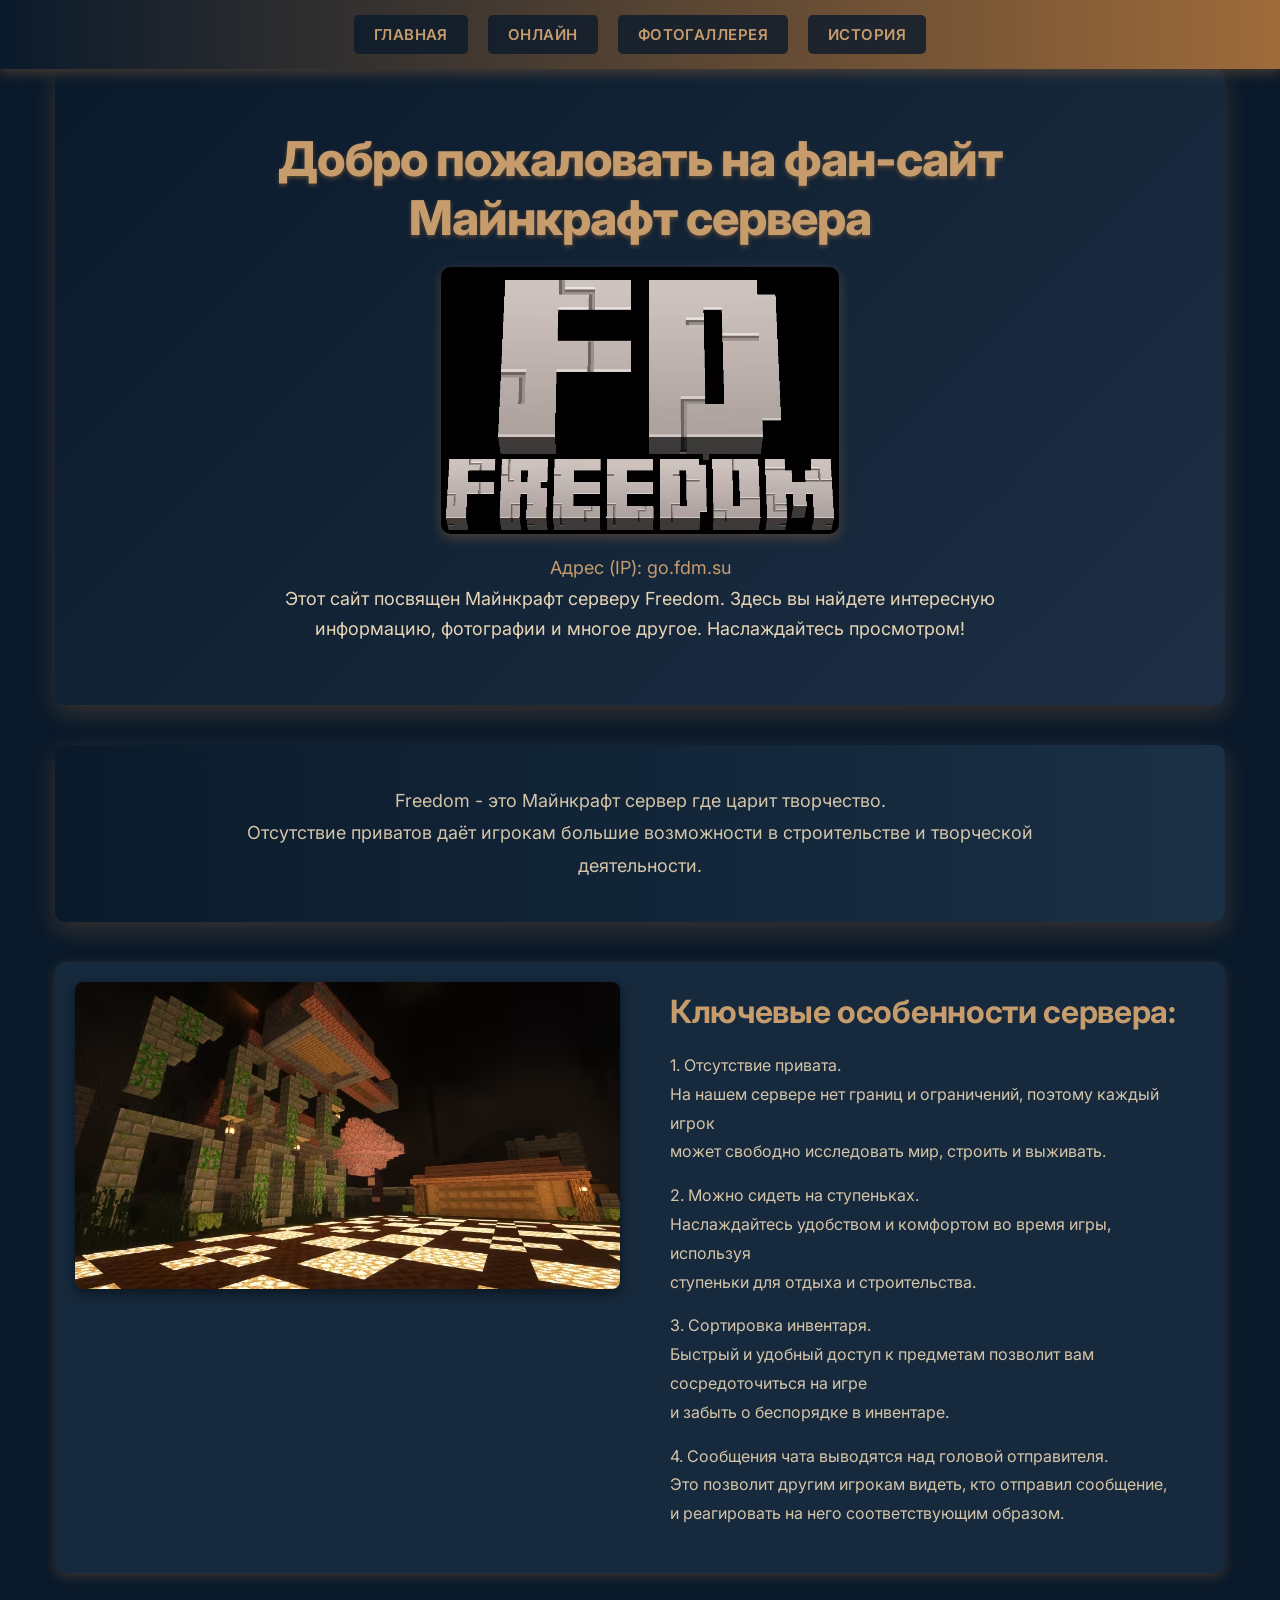
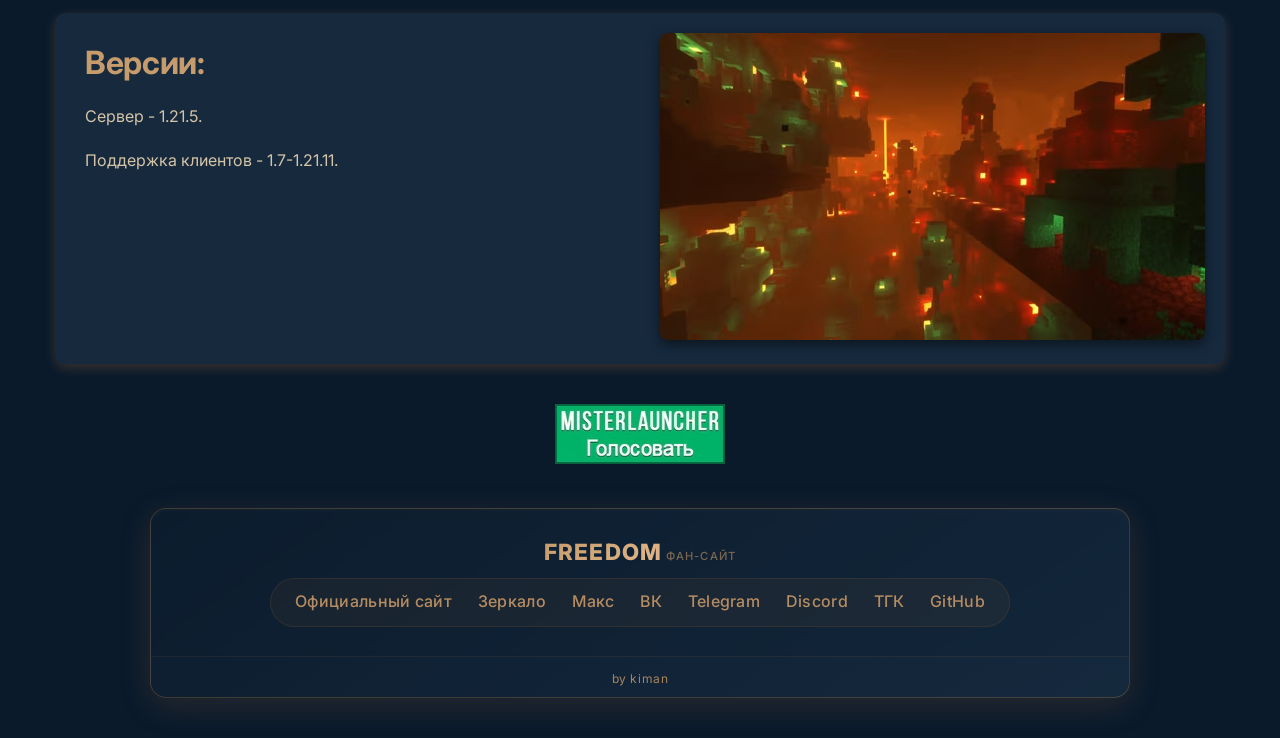
==== commit 90bf9b7c: "stash - Исправляет блокировку парсера." ====
--- a/index.html
+++ b/index.html
@@ -7,8 +7,12 @@
     <link rel="icon" href="photo.ico" type="image/x-icon" width="144" height="256">
     <link rel="preconnect" href="https://fonts.googleapis.com">
     <link rel="preconnect" href="https://fonts.gstatic.com" crossorigin>
-    <link href="https://fonts.googleapis.com/css2?family=Inter:opsz,wght@14..32,300;14..32,400;14..32,500;14..32,600;14..32,700;14..32,800;14..32,900&display=swap" rel="stylesheet">
-    
+    <link 
+        href="https://fonts.googleapis.com/css2?family=Inter:opsz,wght@14..32,300;14..32,400;14..32,500;14..32,600;14..32,700;14..32,800;14..32,900&display=optional" 
+        rel="preload" 
+        as="style"
+        onload="this.rel = 'stylesheet'"
+    >
     <link rel="preload" href="css/main.css" as="style" onload="this.rel = 'stylesheet'">
     <style>
         * {
@@ -392,7 +396,7 @@
         <div class="content-block">
             <div class="text-block">
                 <h2>Версии:</h2>
-                <p>Сервер - 1.21.4.</p>
+                <p>Сервер - 1.21.5.</p>
                 <p>Поддержка клиентов - 1.7-1.21.11.</p>
             </div>
             <div class="image-block">
--- a/css/main.css
+++ b/css/main.css
@@ -1,5 +1,5 @@
 @font-face {
 	font-family: 'Rubik Mono One';
 	src: url(../fonts/RubikMonoOne-Regular.woff2);
-	font-display: swap;
+	font-display: optional;
 }
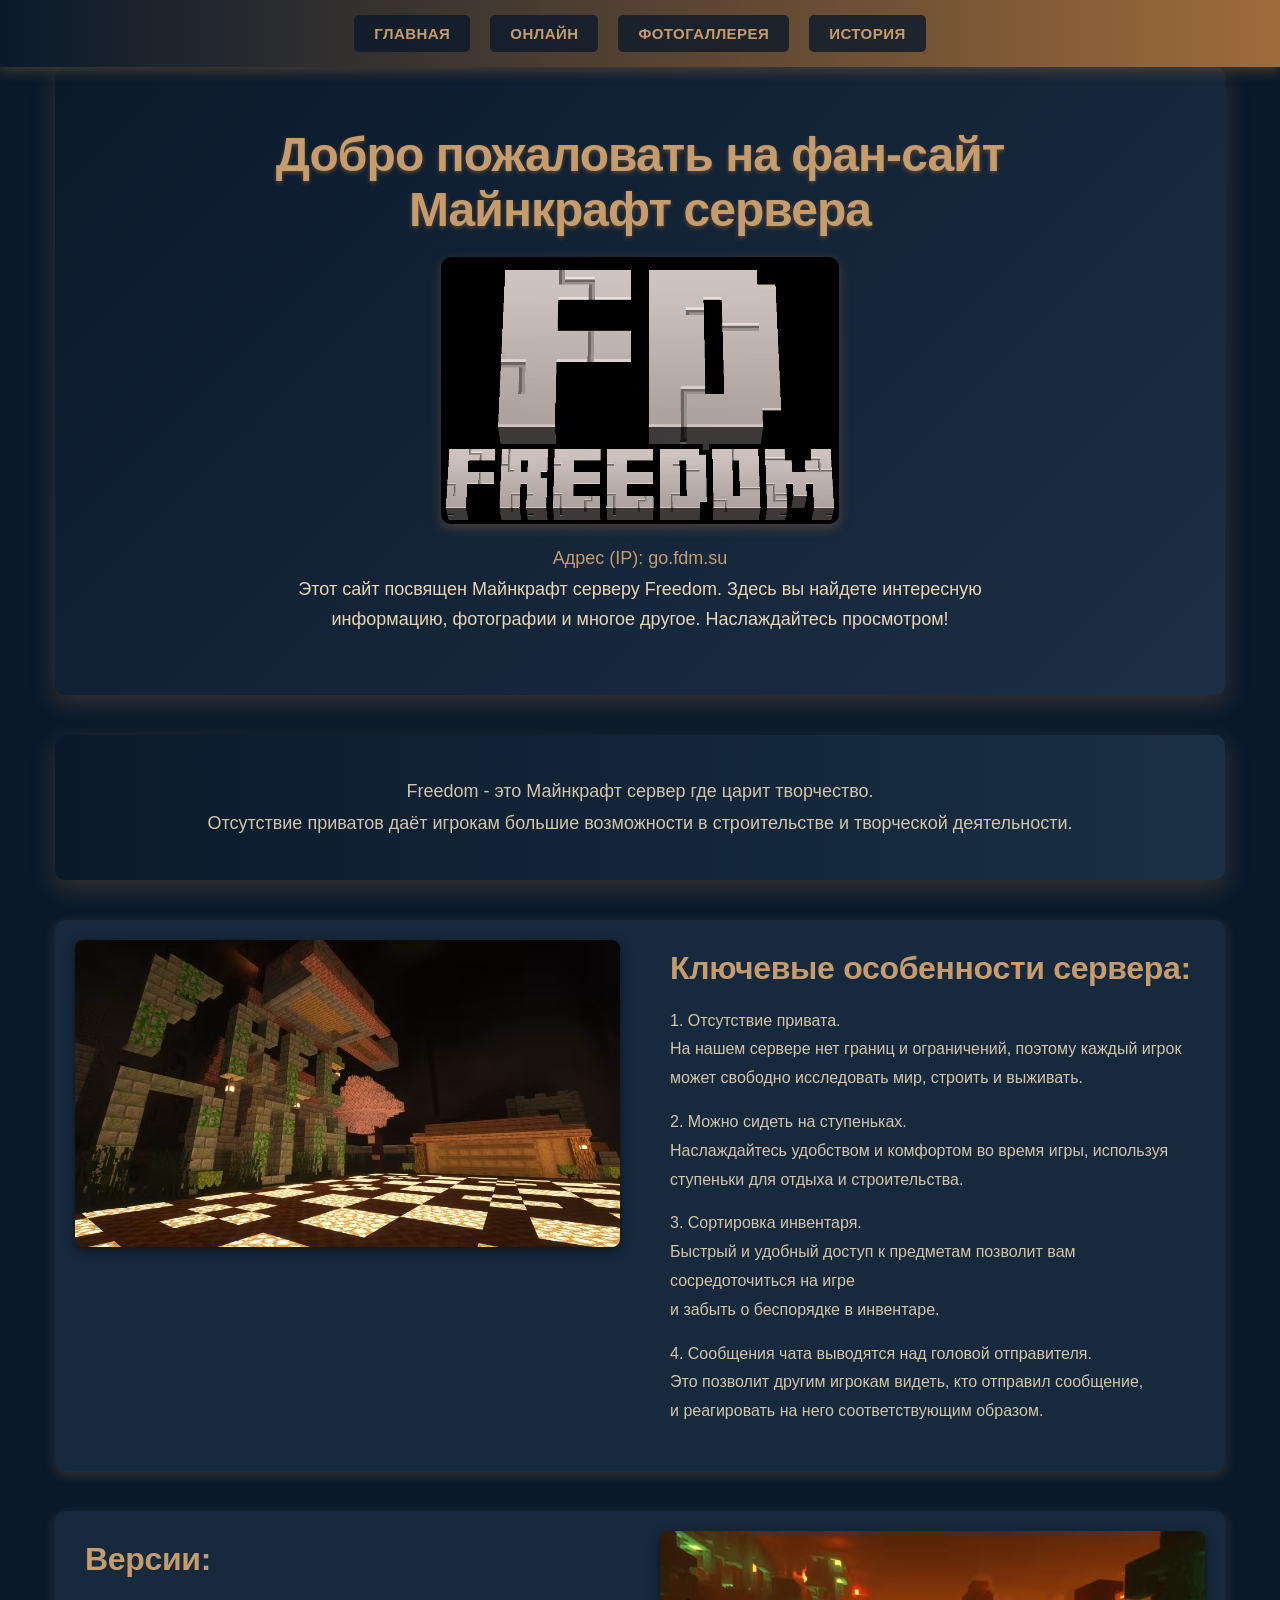
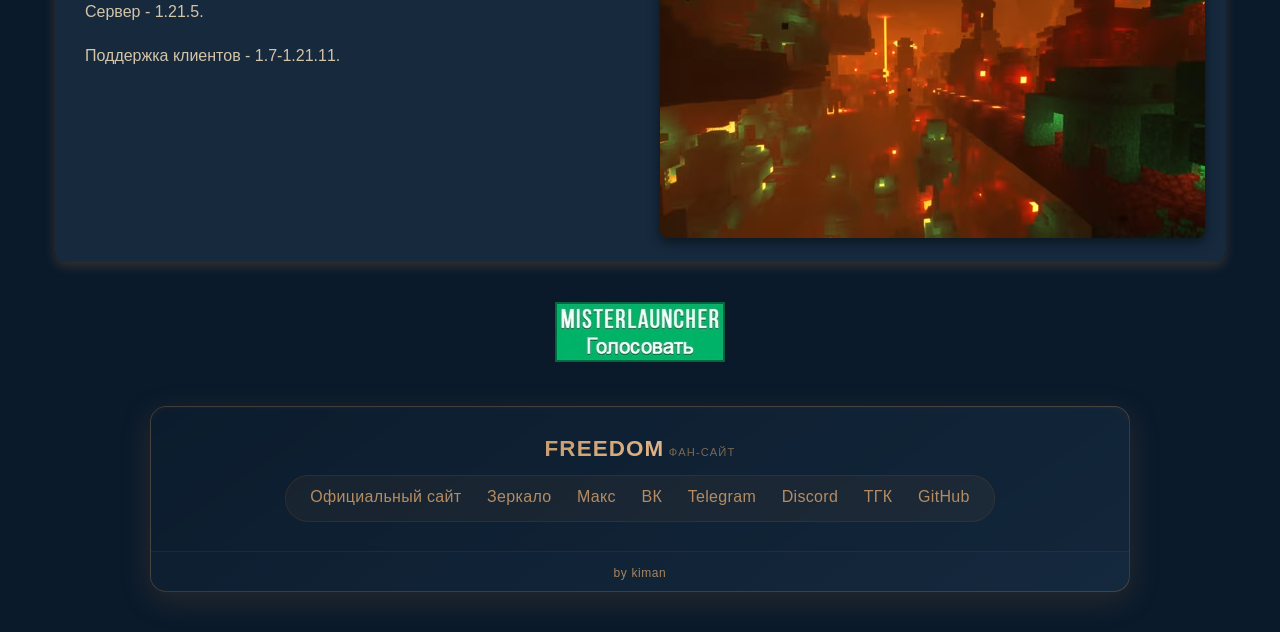
==== commit 2d820079: "stash - Удаляет большую часть стороннего кода." ====
--- a/index.html
+++ b/index.html
@@ -1,19 +1,12 @@
 <!DOCTYPE html>
 <html lang="ru">
 <head>
+    <link rel="preload" href="freedom.avif" as="image" fetchpriority="high">
+    <link rel="preload" href="css/main.css" as="style" fetchpriority="high" onload="this.rel = 'stylesheet'">
     <meta charset="UTF-8">
     <meta name="viewport" content="width=device-width, initial-scale=1.0">
     <title>Главная</title>
     <link rel="icon" href="photo.ico" type="image/x-icon" width="144" height="256">
-    <link rel="preconnect" href="https://fonts.googleapis.com">
-    <link rel="preconnect" href="https://fonts.gstatic.com" crossorigin>
-    <link 
-        href="https://fonts.googleapis.com/css2?family=Inter:opsz,wght@14..32,300;14..32,400;14..32,500;14..32,600;14..32,700;14..32,800;14..32,900&display=optional" 
-        rel="preload" 
-        as="style"
-        onload="this.rel = 'stylesheet'"
-    >
-    <link rel="preload" href="css/main.css" as="style" onload="this.rel = 'stylesheet'">
     <style>
         * {
             margin: 0;
--- a/css/main.css
+++ b/css/main.css
@@ -1,3 +1,9 @@
+@font-face {
+	font-family: 'Inter';
+	src: url(../fonts/Inter-VariableFont_opsz,wght.ttf);
+	font-display: optional;
+}
+
 @font-face {
 	font-family: 'Rubik Mono One';
 	src: url(../fonts/RubikMonoOne-Regular.woff2);
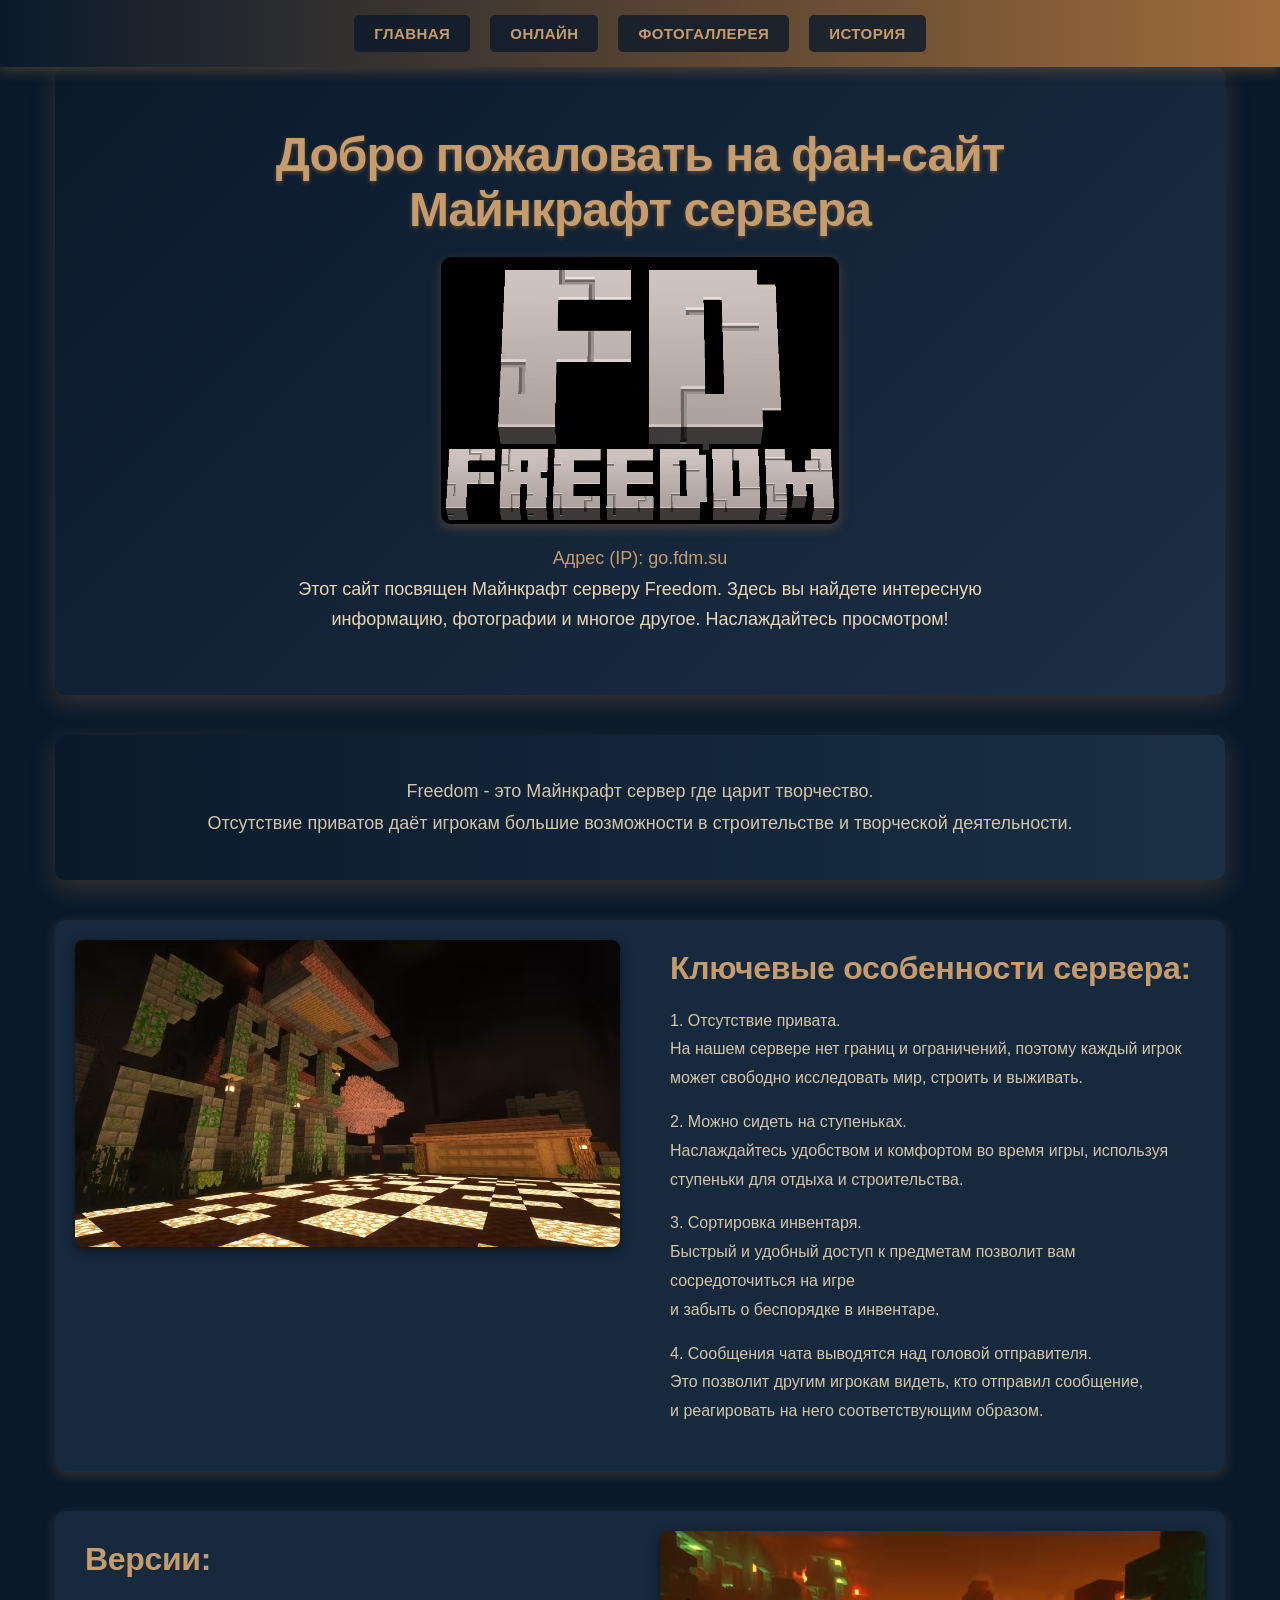
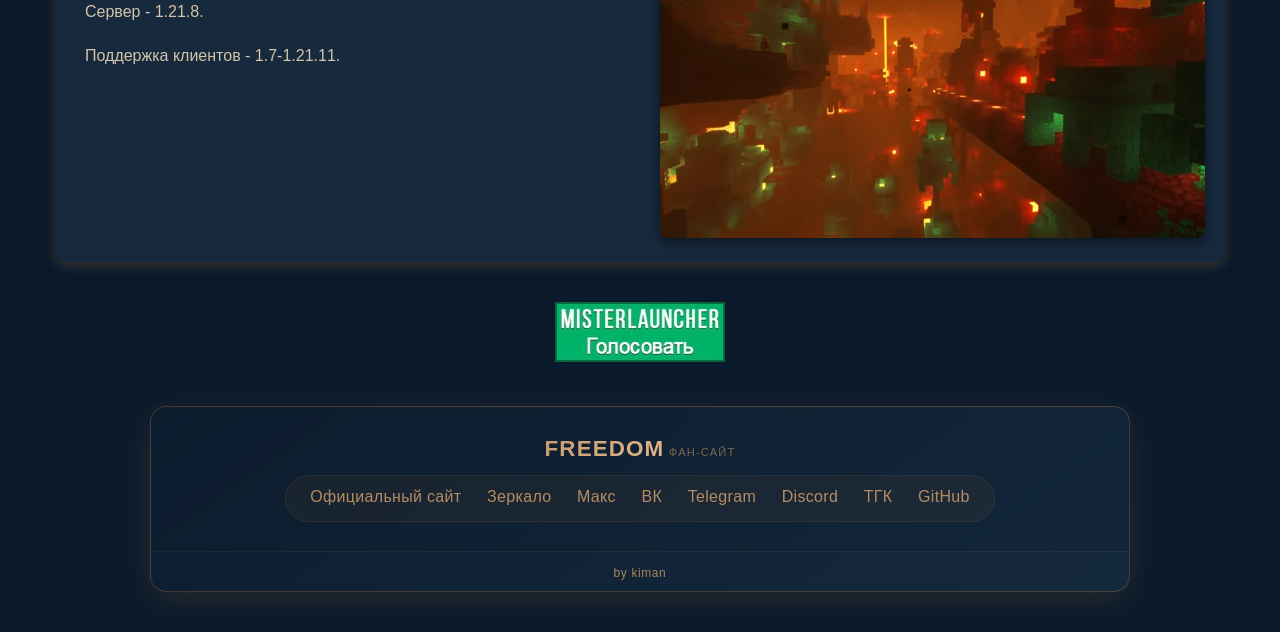
==== commit 678e11e6: "stash - Добавляетт поддержку JPEG XL." ====
--- a/index.html
+++ b/index.html
@@ -1,7 +1,6 @@
 <!DOCTYPE html>
 <html lang="ru">
 <head>
-    <link rel="preload" href="freedom.avif" as="image" fetchpriority="high">
     <link rel="preload" href="css/main.css" as="style" fetchpriority="high" onload="this.rel = 'stylesheet'">
     <meta charset="UTF-8">
     <meta name="viewport" content="width=device-width, initial-scale=1.0">
@@ -364,7 +363,10 @@
     <div class="container">
         <section class="hero">
             <h1>Добро пожаловать на фан-сайт <br>Майнкрафт сервера</h1>
-            <img src="freedom.avif" alt="Главное изображение" height="267" width="398" fetchpriority="high">
+            <picture>
+                <source srcset="img/jxl/freedom.jxl" type="image/jxl">
+                <img src="img/avif/freedom.avif" alt="Главное изображение" height="267" width="398" fetchpriority="high">
+            </picture>
             <p class="sig">Адрес (IP): go.fdm.su</p>
             <p>Этот сайт посвящен Майнкрафт серверу Freedom. Здесь вы найдете интересную информацию, фотографии и многое другое. Наслаждайтесь просмотром!</p>
         </section>
@@ -389,7 +391,7 @@
         <div class="content-block">
             <div class="text-block">
                 <h2>Версии:</h2>
-                <p>Сервер - 1.21.5.</p>
+                <p>Сервер - 1.21.8.</p>
                 <p>Поддержка клиентов - 1.7-1.21.11.</p>
             </div>
             <div class="image-block">
@@ -400,7 +402,10 @@
     
     <div class="vote-buttons">
         <a href="https://misterlauncher.org/vote/89695/" target="_blank">
-            <img src="img/vote.avif" alt="Голосовать за сервер Freedom" title="Голосовать за сервер Freedom" width="170" height="60" fetchpriority="low">
+            <picture>
+                <source srcset="img/jxl/vote.jxl" type="image/jxl">
+                <img src="img/avif/vote.avif" alt="Голосовать за сервер Freedom" title="Голосовать за сервер Freedom" width="170" height="60" fetchpriority="low">
+            </picture>
         </a>
     </div>
     
